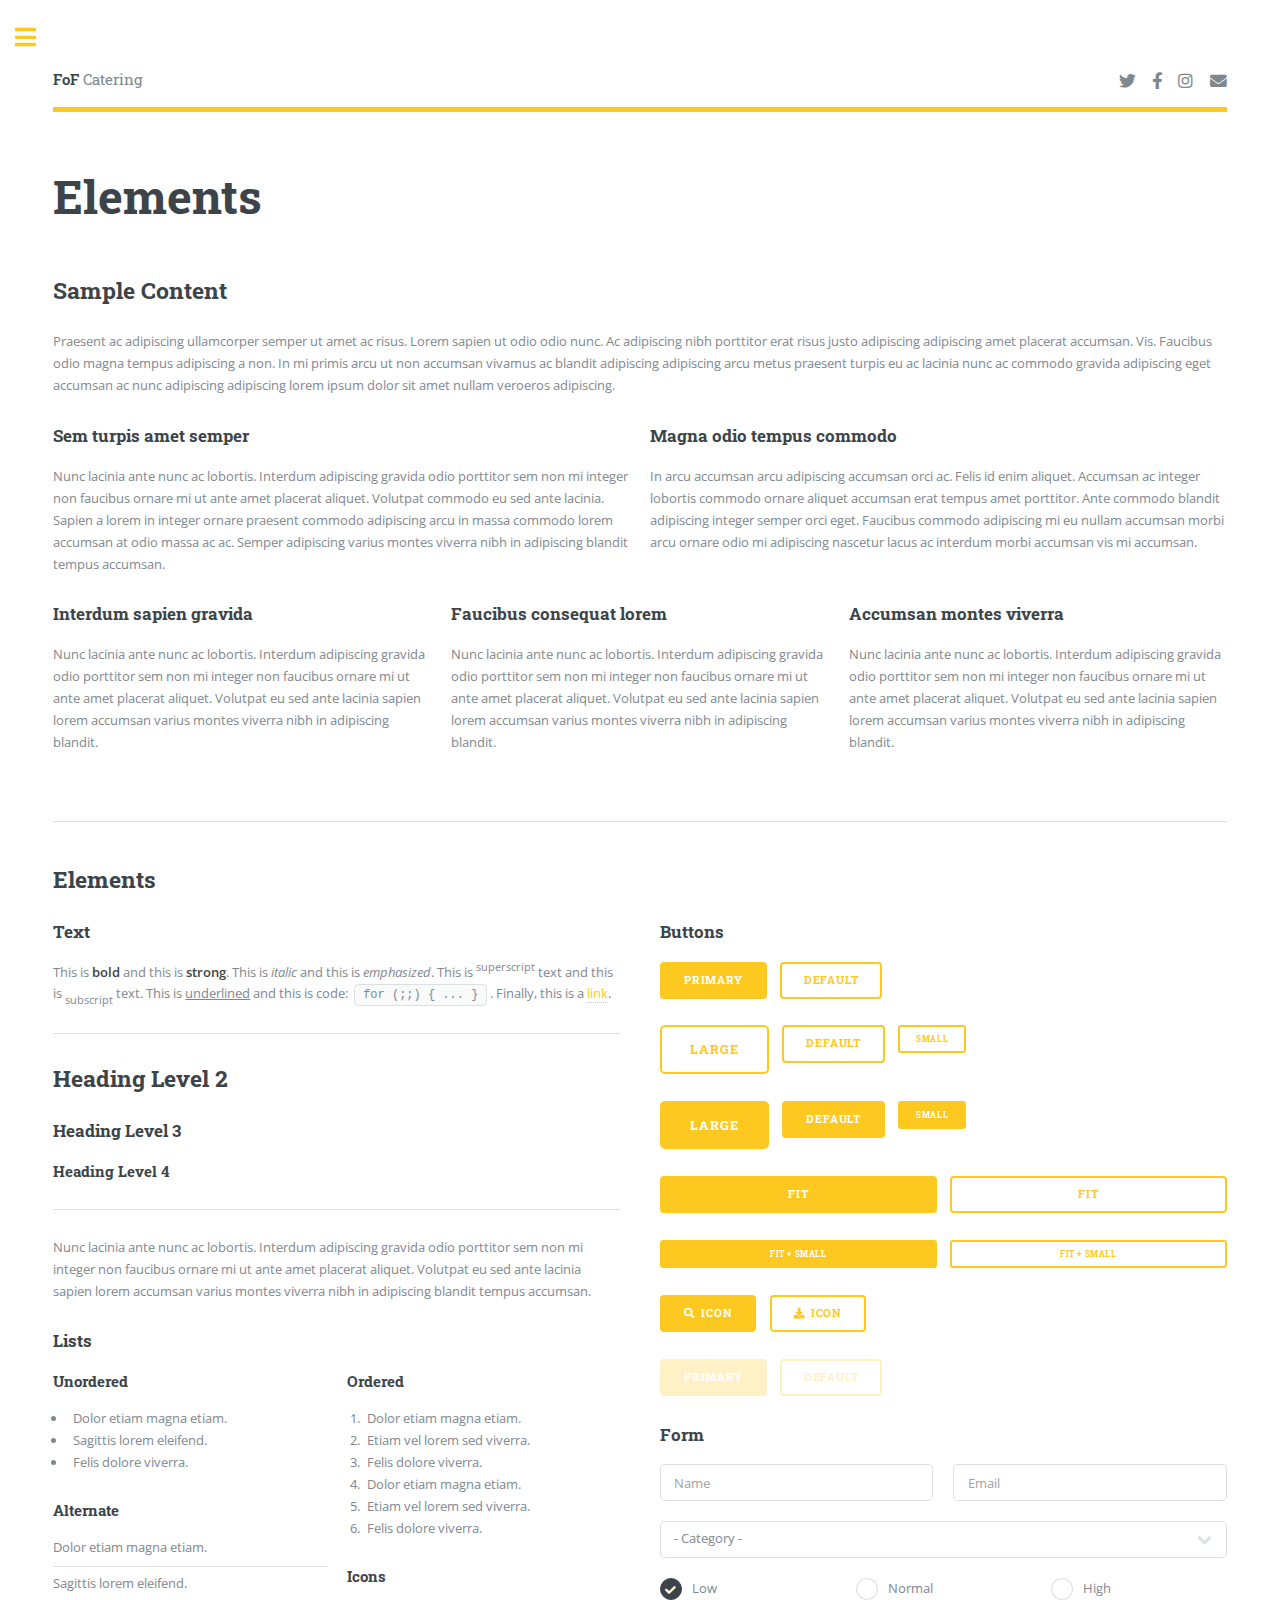
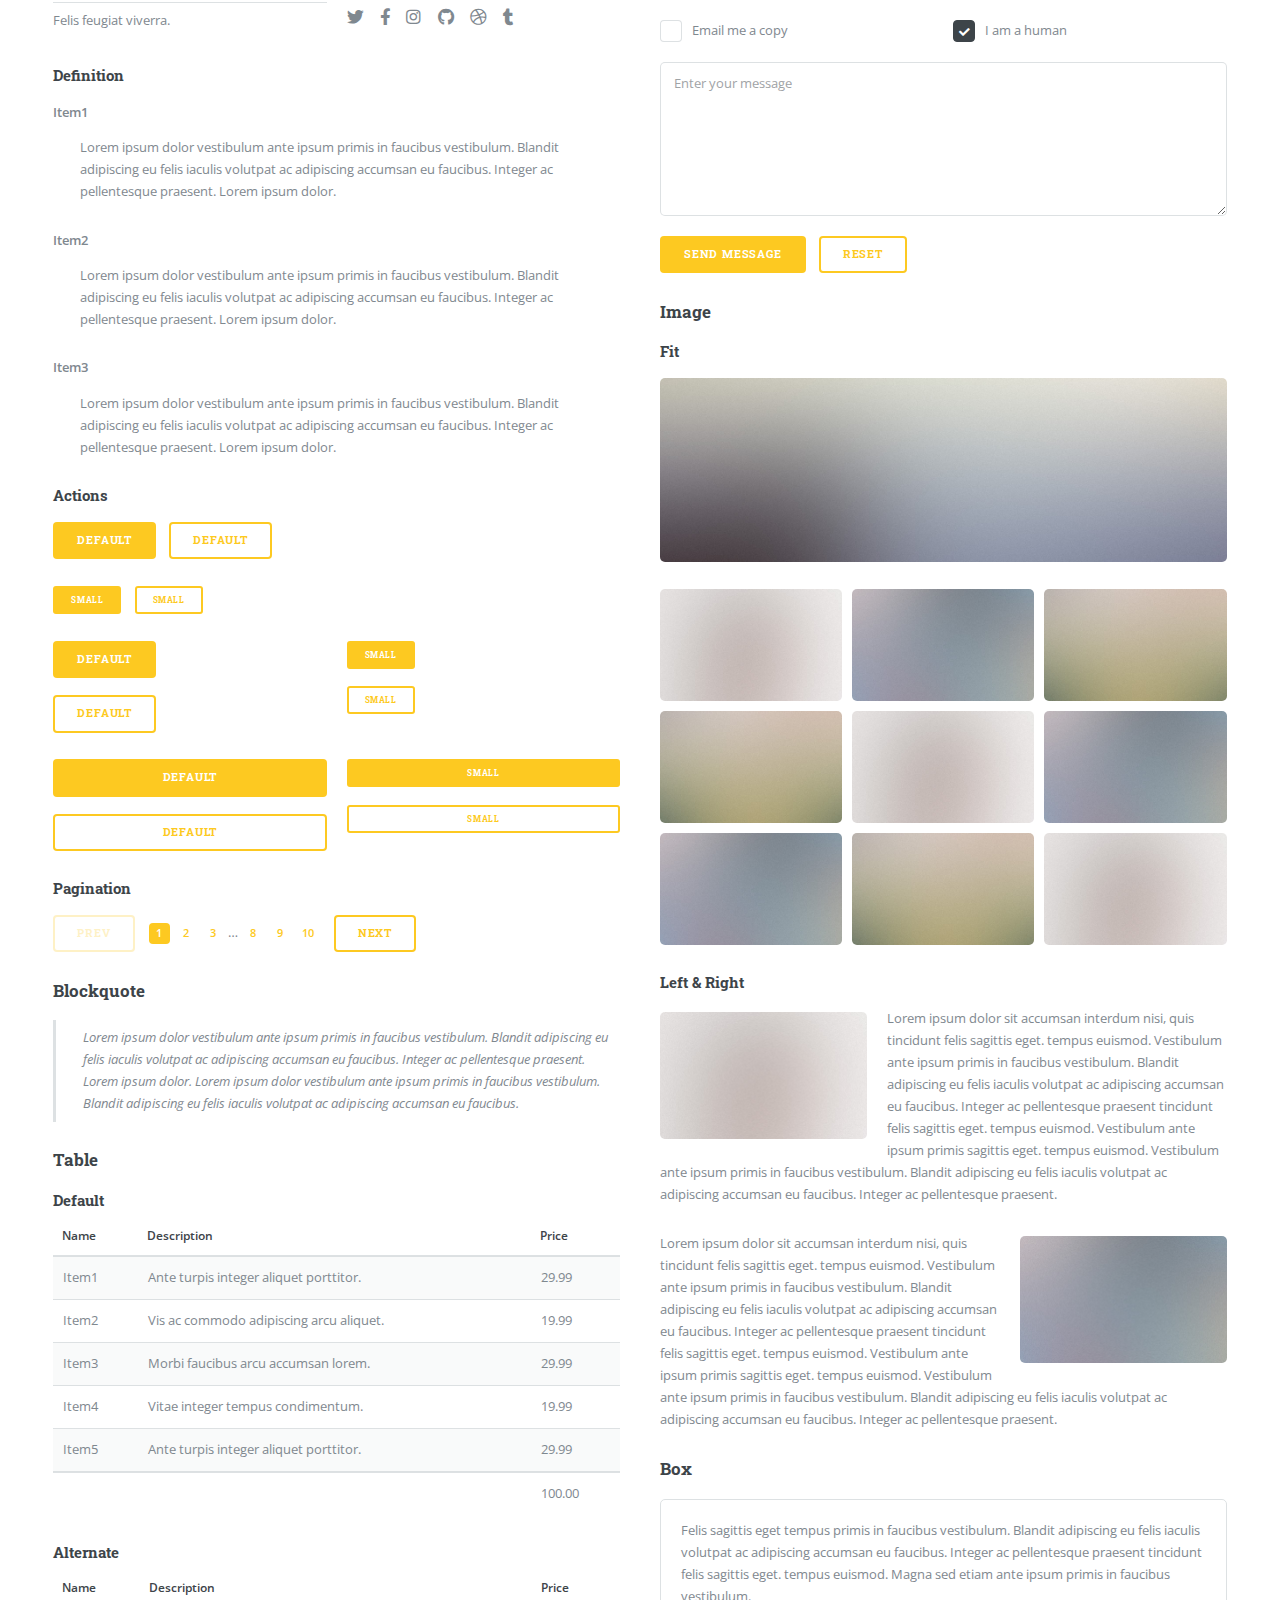
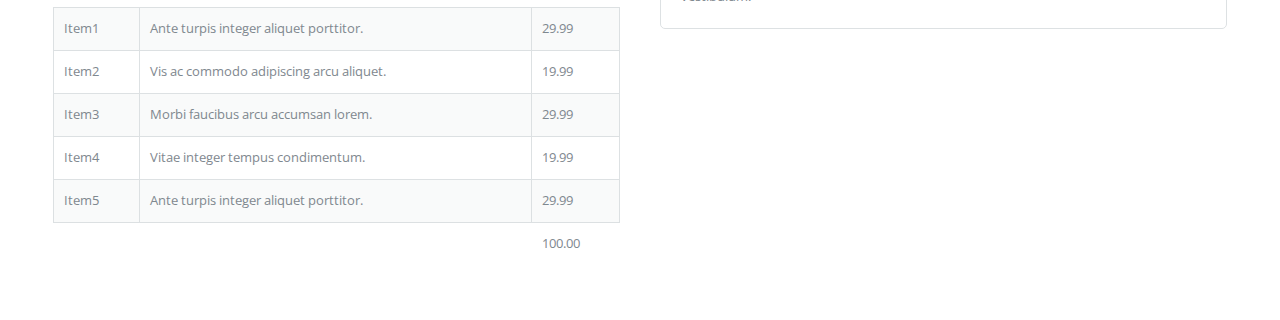
==== elements.html @ a321b40d "first commit" ====
<!DOCTYPE HTML>
<!--
	Editorial by HTML5 UP
	html5up.net | @ajlkn
	Free for personal and commercial use under the CCA 3.0 license (html5up.net/license)
-->
<html>
	<head>
		<title>FoF Catering</title>
		<meta charset="utf-8" />
		<meta name="viewport" content="width=device-width, initial-scale=1, user-scalable=no" />
		<link rel="stylesheet" href="assets/css/main.css" />
	</head>
	<body class="is-preload">

		<!-- Wrapper -->
			<div id="wrapper">

				<!-- Main -->
					<div id="main">
						<div class="inner">

							<!-- Header -->
								<header id="header">
									<a href="index.html" class="logo"><strong>FoF</strong> Catering</a>
									<ul class="icons">
										<li><a href="#" class="icon brands fa-twitter"><span class="label">Twitter</span></a></li>
										<li><a href="#" class="icon brands fa-facebook-f"><span class="label">Facebook</span></a></li>
										<li><a href="#" class="icon brands fa-instagram"><span class="label">Instagram</span></a></li>
										<li><a href="#" class="icon solid fa-envelope"><span class="label">Email</span></a></li>
									</ul>
								</header>

							<!-- Content -->
								<section>
									<header class="main">
										<h1>Elements</h1>
									</header>

									<!-- Content -->
										<h2 id="content">Sample Content</h2>
										<p>Praesent ac adipiscing ullamcorper semper ut amet ac risus. Lorem sapien ut odio odio nunc. Ac adipiscing nibh porttitor erat risus justo adipiscing adipiscing amet placerat accumsan. Vis. Faucibus odio magna tempus adipiscing a non. In mi primis arcu ut non accumsan vivamus ac blandit adipiscing adipiscing arcu metus praesent turpis eu ac lacinia nunc ac commodo gravida adipiscing eget accumsan ac nunc adipiscing adipiscing lorem ipsum dolor sit amet nullam veroeros adipiscing.</p>
										<div class="row">
											<div class="col-6 col-12-small">
												<h3>Sem turpis amet semper</h3>
												<p>Nunc lacinia ante nunc ac lobortis. Interdum adipiscing gravida odio porttitor sem non mi integer non faucibus ornare mi ut ante amet placerat aliquet. Volutpat commodo eu sed ante lacinia. Sapien a lorem in integer ornare praesent commodo adipiscing arcu in massa commodo lorem accumsan at odio massa ac ac. Semper adipiscing varius montes viverra nibh in adipiscing blandit tempus accumsan.</p>
											</div>
											<div class="col-6 col-12-small">
												<h3>Magna odio tempus commodo</h3>
												<p>In arcu accumsan arcu adipiscing accumsan orci ac. Felis id enim aliquet. Accumsan ac integer lobortis commodo ornare aliquet accumsan erat tempus amet porttitor. Ante commodo blandit adipiscing integer semper orci eget. Faucibus commodo adipiscing mi eu nullam accumsan morbi arcu ornare odio mi adipiscing nascetur lacus ac interdum morbi accumsan vis mi accumsan.</p>
											</div>
											<!-- Break -->
											<div class="col-4 col-12-medium">
												<h3>Interdum sapien gravida</h3>
												<p>Nunc lacinia ante nunc ac lobortis. Interdum adipiscing gravida odio porttitor sem non mi integer non faucibus ornare mi ut ante amet placerat aliquet. Volutpat eu sed ante lacinia sapien lorem accumsan varius montes viverra nibh in adipiscing blandit.</p>
											</div>
											<div class="col-4 col-12-medium">
												<h3>Faucibus consequat lorem</h3>
												<p>Nunc lacinia ante nunc ac lobortis. Interdum adipiscing gravida odio porttitor sem non mi integer non faucibus ornare mi ut ante amet placerat aliquet. Volutpat eu sed ante lacinia sapien lorem accumsan varius montes viverra nibh in adipiscing blandit.</p>
											</div>
											<div class="col-4 col-12-medium">
												<h3>Accumsan montes viverra</h3>
												<p>Nunc lacinia ante nunc ac lobortis. Interdum adipiscing gravida odio porttitor sem non mi integer non faucibus ornare mi ut ante amet placerat aliquet. Volutpat eu sed ante lacinia sapien lorem accumsan varius montes viverra nibh in adipiscing blandit.</p>
											</div>
										</div>

									<hr class="major" />

									<!-- Elements -->
										<h2 id="elements">Elements</h2>
										<div class="row gtr-200">
											<div class="col-6 col-12-medium">

												<!-- Text stuff -->
													<h3>Text</h3>
													<p>This is <b>bold</b> and this is <strong>strong</strong>. This is <i>italic</i> and this is <em>emphasized</em>.
													This is <sup>superscript</sup> text and this is <sub>subscript</sub> text.
													This is <u>underlined</u> and this is code: <code>for (;;) { ... }</code>.
													Finally, this is a <a href="#">link</a>.</p>
													<hr />
													<h2>Heading Level 2</h2>
													<h3>Heading Level 3</h3>
													<h4>Heading Level 4</h4>
													<hr />
													<p>Nunc lacinia ante nunc ac lobortis. Interdum adipiscing gravida odio porttitor sem non mi integer non faucibus ornare mi ut ante amet placerat aliquet. Volutpat eu sed ante lacinia sapien lorem accumsan varius montes viverra nibh in adipiscing blandit tempus accumsan.</p>

												<!-- Lists -->
													<h3>Lists</h3>
													<div class="row">
														<div class="col-6 col-12-small">

															<h4>Unordered</h4>
															<ul>
																<li>Dolor etiam magna etiam.</li>
																<li>Sagittis lorem eleifend.</li>
																<li>Felis dolore viverra.</li>
															</ul>

															<h4>Alternate</h4>
															<ul class="alt">
																<li>Dolor etiam magna etiam.</li>
																<li>Sagittis lorem eleifend.</li>
																<li>Felis feugiat viverra.</li>
															</ul>

														</div>
														<div class="col-6 col-12-small">

															<h4>Ordered</h4>
															<ol>
																<li>Dolor etiam magna etiam.</li>
																<li>Etiam vel lorem sed viverra.</li>
																<li>Felis dolore viverra.</li>
																<li>Dolor etiam magna etiam.</li>
																<li>Etiam vel lorem sed viverra.</li>
																<li>Felis dolore viverra.</li>
															</ol>

															<h4>Icons</h4>
															<ul class="icons">
																<li><a href="#" class="icon brands fa-twitter"><span class="label">Twitter</span></a></li>
																<li><a href="#" class="icon brands fa-facebook-f"><span class="label">Facebook</span></a></li>
																<li><a href="#" class="icon brands fa-instagram"><span class="label">Instagram</span></a></li>
																<li><a href="#" class="icon brands fa-github"><span class="label">Github</span></a></li>
																<li><a href="#" class="icon brands fa-dribbble"><span class="label">Dribbble</span></a></li>
																<li><a href="#" class="icon brands fa-tumblr"><span class="label">Tumblr</span></a></li>
															</ul>

														</div>
													</div>
													<h4>Definition</h4>
													<dl>
														<dt>Item1</dt>
														<dd>
															<p>Lorem ipsum dolor vestibulum ante ipsum primis in faucibus vestibulum. Blandit adipiscing eu felis iaculis volutpat ac adipiscing accumsan eu faucibus. Integer ac pellentesque praesent. Lorem ipsum dolor.</p>
														</dd>
														<dt>Item2</dt>
														<dd>
															<p>Lorem ipsum dolor vestibulum ante ipsum primis in faucibus vestibulum. Blandit adipiscing eu felis iaculis volutpat ac adipiscing accumsan eu faucibus. Integer ac pellentesque praesent. Lorem ipsum dolor.</p>
														</dd>
														<dt>Item3</dt>
														<dd>
															<p>Lorem ipsum dolor vestibulum ante ipsum primis in faucibus vestibulum. Blandit adipiscing eu felis iaculis volutpat ac adipiscing accumsan eu faucibus. Integer ac pellentesque praesent. Lorem ipsum dolor.</p>
														</dd>
													</dl>

													<h4>Actions</h4>
													<ul class="actions">
														<li><a href="#" class="button primary">Default</a></li>
														<li><a href="#" class="button">Default</a></li>
													</ul>
													<ul class="actions small">
														<li><a href="#" class="button primary small">Small</a></li>
														<li><a href="#" class="button small">Small</a></li>
													</ul>
													<div class="row">
														<div class="col-6 col-12-small">
															<ul class="actions stacked">
																<li><a href="#" class="button primary">Default</a></li>
																<li><a href="#" class="button">Default</a></li>
															</ul>
														</div>
														<div class="col-6 col-12-small">
															<ul class="actions stacked">
																<li><a href="#" class="button primary small">Small</a></li>
																<li><a href="#" class="button small">Small</a></li>
															</ul>
														</div>
														<div class="col-6 col-12-small">
															<ul class="actions stacked">
																<li><a href="#" class="button primary fit">Default</a></li>
																<li><a href="#" class="button fit">Default</a></li>
															</ul>
														</div>
														<div class="col-6 col-12-small">
															<ul class="actions stacked">
																<li><a href="#" class="button primary small fit">Small</a></li>
																<li><a href="#" class="button small fit">Small</a></li>
															</ul>
														</div>
													</div>

													<h4>Pagination</h4>
													<ul class="pagination">
														<li><span class="button disabled">Prev</span></li>
														<li><a href="#" class="page active">1</a></li>
														<li><a href="#" class="page">2</a></li>
														<li><a href="#" class="page">3</a></li>
														<li><span>&hellip;</span></li>
														<li><a href="#" class="page">8</a></li>
														<li><a href="#" class="page">9</a></li>
														<li><a href="#" class="page">10</a></li>
														<li><a href="#" class="button">Next</a></li>
													</ul>

												<!-- Blockquote -->
													<h3>Blockquote</h3>
													<blockquote>Lorem ipsum dolor vestibulum ante ipsum primis in faucibus vestibulum. Blandit adipiscing eu felis iaculis volutpat ac adipiscing accumsan eu faucibus. Integer ac pellentesque praesent. Lorem ipsum dolor. Lorem ipsum dolor vestibulum ante ipsum primis in faucibus vestibulum. Blandit adipiscing eu felis iaculis volutpat ac adipiscing accumsan eu faucibus.</blockquote>

												<!-- Table -->
													<h3>Table</h3>

													<h4>Default</h4>
													<div class="table-wrapper">
														<table>
															<thead>
																<tr>
																	<th>Name</th>
																	<th>Description</th>
																	<th>Price</th>
																</tr>
															</thead>
															<tbody>
																<tr>
																	<td>Item1</td>
																	<td>Ante turpis integer aliquet porttitor.</td>
																	<td>29.99</td>
																</tr>
																<tr>
																	<td>Item2</td>
																	<td>Vis ac commodo adipiscing arcu aliquet.</td>
																	<td>19.99</td>
																</tr>
																<tr>
																	<td>Item3</td>
																	<td> Morbi faucibus arcu accumsan lorem.</td>
																	<td>29.99</td>
																</tr>
																<tr>
																	<td>Item4</td>
																	<td>Vitae integer tempus condimentum.</td>
																	<td>19.99</td>
																</tr>
																<tr>
																	<td>Item5</td>
																	<td>Ante turpis integer aliquet porttitor.</td>
																	<td>29.99</td>
																</tr>
															</tbody>
															<tfoot>
																<tr>
																	<td colspan="2"></td>
																	<td>100.00</td>
																</tr>
															</tfoot>
														</table>
													</div>

													<h4>Alternate</h4>
													<div class="table-wrapper">
														<table class="alt">
															<thead>
																<tr>
																	<th>Name</th>
																	<th>Description</th>
																	<th>Price</th>
																</tr>
															</thead>
															<tbody>
																<tr>
																	<td>Item1</td>
																	<td>Ante turpis integer aliquet porttitor.</td>
																	<td>29.99</td>
																</tr>
																<tr>
																	<td>Item2</td>
																	<td>Vis ac commodo adipiscing arcu aliquet.</td>
																	<td>19.99</td>
																</tr>
																<tr>
																	<td>Item3</td>
																	<td> Morbi faucibus arcu accumsan lorem.</td>
																	<td>29.99</td>
																</tr>
																<tr>
																	<td>Item4</td>
																	<td>Vitae integer tempus condimentum.</td>
																	<td>19.99</td>
																</tr>
																<tr>
																	<td>Item5</td>
																	<td>Ante turpis integer aliquet porttitor.</td>
																	<td>29.99</td>
																</tr>
															</tbody>
															<tfoot>
																<tr>
																	<td colspan="2"></td>
																	<td>100.00</td>
																</tr>
															</tfoot>
														</table>
													</div>

											</div>
											<div class="col-6 col-12-medium">

												<!-- Buttons -->
													<h3>Buttons</h3>
													<ul class="actions">
														<li><a href="#" class="button primary">Primary</a></li>
														<li><a href="#" class="button">Default</a></li>
													</ul>
													<ul class="actions">
														<li><a href="#" class="button large">Large</a></li>
														<li><a href="#" class="button">Default</a></li>
														<li><a href="#" class="button small">Small</a></li>
													</ul>
													<ul class="actions">
														<li><a href="#" class="button primary large">Large</a></li>
														<li><a href="#" class="button primary">Default</a></li>
														<li><a href="#" class="button primary small">Small</a></li>
													</ul>
													<ul class="actions fit">
														<li><a href="#" class="button primary fit">Fit</a></li>
														<li><a href="#" class="button fit">Fit</a></li>
													</ul>
													<ul class="actions fit small">
														<li><a href="#" class="button primary fit small">Fit + Small</a></li>
														<li><a href="#" class="button fit small">Fit + Small</a></li>
													</ul>
													<ul class="actions">
														<li><a href="#" class="button primary icon solid fa-search">Icon</a></li>
														<li><a href="#" class="button icon solid fa-download">Icon</a></li>
													</ul>
													<ul class="actions">
														<li><span class="button primary disabled">Primary</span></li>
														<li><span class="button disabled">Default</span></li>
													</ul>

												<!-- Form -->
													<h3>Form</h3>

													<form method="post" action="#">
														<div class="row gtr-uniform">
															<div class="col-6 col-12-xsmall">
																<input type="text" name="demo-name" id="demo-name" value="" placeholder="Name" />
															</div>
															<div class="col-6 col-12-xsmall">
																<input type="email" name="demo-email" id="demo-email" value="" placeholder="Email" />
															</div>
															<!-- Break -->
															<div class="col-12">
																<select name="demo-category" id="demo-category">
																	<option value="">- Category -</option>
																	<option value="1">Manufacturing</option>
																	<option value="1">Shipping</option>
																	<option value="1">Administration</option>
																	<option value="1">Human Resources</option>
																</select>
															</div>
															<!-- Break -->
															<div class="col-4 col-12-small">
																<input type="radio" id="demo-priority-low" name="demo-priority" checked>
																<label for="demo-priority-low">Low</label>
															</div>
															<div class="col-4 col-12-small">
																<input type="radio" id="demo-priority-normal" name="demo-priority">
																<label for="demo-priority-normal">Normal</label>
															</div>
															<div class="col-4 col-12-small">
																<input type="radio" id="demo-priority-high" name="demo-priority">
																<label for="demo-priority-high">High</label>
															</div>
															<!-- Break -->
															<div class="col-6 col-12-small">
																<input type="checkbox" id="demo-copy" name="demo-copy">
																<label for="demo-copy">Email me a copy</label>
															</div>
															<div class="col-6 col-12-small">
																<input type="checkbox" id="demo-human" name="demo-human" checked>
																<label for="demo-human">I am a human</label>
															</div>
															<!-- Break -->
															<div class="col-12">
																<textarea name="demo-message" id="demo-message" placeholder="Enter your message" rows="6"></textarea>
															</div>
															<!-- Break -->
															<div class="col-12">
																<ul class="actions">
																	<li><input type="submit" value="Send Message" class="primary" /></li>
																	<li><input type="reset" value="Reset" /></li>
																</ul>
															</div>
														</div>
													</form>

												<!-- Image -->
													<h3>Image</h3>

													<h4>Fit</h4>
													<span class="image fit"><img src="images/pic11.jpg" alt="" /></span>
													<div class="box alt">
														<div class="row gtr-50 gtr-uniform">
															<div class="col-4"><span class="image fit"><img src="images/pic01.jpg" alt="" /></span></div>
															<div class="col-4"><span class="image fit"><img src="images/pic02.jpg" alt="" /></span></div>
															<div class="col-4"><span class="image fit"><img src="images/pic03.jpg" alt="" /></span></div>
															<!-- Break -->
															<div class="col-4"><span class="image fit"><img src="images/pic03.jpg" alt="" /></span></div>
															<div class="col-4"><span class="image fit"><img src="images/pic01.jpg" alt="" /></span></div>
															<div class="col-4"><span class="image fit"><img src="images/pic02.jpg" alt="" /></span></div>
															<!-- Break -->
															<div class="col-4"><span class="image fit"><img src="images/pic02.jpg" alt="" /></span></div>
															<div class="col-4"><span class="image fit"><img src="images/pic03.jpg" alt="" /></span></div>
															<div class="col-4"><span class="image fit"><img src="images/pic01.jpg" alt="" /></span></div>
														</div>
													</div>

													<h4>Left &amp; Right</h4>
													<p><span class="image left"><img src="images/pic01.jpg" alt="" /></span>Lorem ipsum dolor sit accumsan interdum nisi, quis tincidunt felis sagittis eget. tempus euismod. Vestibulum ante ipsum primis in faucibus vestibulum. Blandit adipiscing eu felis iaculis volutpat ac adipiscing accumsan eu faucibus. Integer ac pellentesque praesent tincidunt felis sagittis eget. tempus euismod. Vestibulum ante ipsum primis sagittis eget. tempus euismod. Vestibulum ante ipsum primis in faucibus vestibulum. Blandit adipiscing eu felis iaculis volutpat ac adipiscing accumsan eu faucibus. Integer ac pellentesque praesent.</p>
													<p><span class="image right"><img src="images/pic02.jpg" alt="" /></span>Lorem ipsum dolor sit accumsan interdum nisi, quis tincidunt felis sagittis eget. tempus euismod. Vestibulum ante ipsum primis in faucibus vestibulum. Blandit adipiscing eu felis iaculis volutpat ac adipiscing accumsan eu faucibus. Integer ac pellentesque praesent tincidunt felis sagittis eget. tempus euismod. Vestibulum ante ipsum primis sagittis eget. tempus euismod. Vestibulum ante ipsum primis in faucibus vestibulum. Blandit adipiscing eu felis iaculis volutpat ac adipiscing accumsan eu faucibus. Integer ac pellentesque praesent.</p>

												<!-- Box -->
													<h3>Box</h3>
													<div class="box">
														<p>Felis sagittis eget tempus primis in faucibus vestibulum. Blandit adipiscing eu felis iaculis volutpat ac adipiscing accumsan eu faucibus. Integer ac pellentesque praesent tincidunt felis sagittis eget. tempus euismod. Magna sed etiam ante ipsum primis in faucibus vestibulum.</p>
													</div>

												
											</div>
										</div>

								</section>

						</div>
					</div>

				<!-- Sidebar -->
					<div id="sidebar">
						<div class="inner">

							<!-- Search -->
								<section id="search" class="alt">
									<form method="post" action="#">
										<input type="text" name="query" id="query" placeholder="Search" />
									</form>
								</section>

							<!-- Menu -->
								<nav id="menu">
									<header class="major">
										<h2>Menu</h2>
									</header>
									<ul>
										<li><a href="index.html">Homepage</a></li>
										<li><a href="generic.html">Generic</a></li>
										<li><a href="elements.html">Elements</a></li>
										<li>
											<span class="opener">Submenu</span>
											<ul>
												<li><a href="#">Lorem Dolor</a></li>
												<li><a href="#">Ipsum Adipiscing</a></li>
												<li><a href="#">Tempus Magna</a></li>
												<li><a href="#">Feugiat Veroeros</a></li>
											</ul>
										</li>
										<li><a href="#">Etiam Dolore</a></li>
										<li><a href="#">Adipiscing</a></li>
										<li>
											<span class="opener">Another Submenu</span>
											<ul>
												<li><a href="#">Lorem Dolor</a></li>
												<li><a href="#">Ipsum Adipiscing</a></li>
												<li><a href="#">Tempus Magna</a></li>
												<li><a href="#">Feugiat Veroeros</a></li>
											</ul>
										</li>
										<li><a href="#">Maximus Erat</a></li>
										<li><a href="#">Sapien Mauris</a></li>
										<li><a href="#">Amet Lacinia</a></li>
									</ul>
								</nav>

							<!-- Section -->
								<section>
									<header class="major">
										<h2>Ante interdum</h2>
									</header>
									<div class="mini-posts">
										<article>
											<a href="#" class="image"><img src="images/pic07.jpg" alt="" /></a>
											<p>Aenean ornare velit lacus, ac varius enim lorem ullamcorper dolore aliquam.</p>
										</article>
										<article>
											<a href="#" class="image"><img src="images/pic08.jpg" alt="" /></a>
											<p>Aenean ornare velit lacus, ac varius enim lorem ullamcorper dolore aliquam.</p>
										</article>
										<article>
											<a href="#" class="image"><img src="images/pic09.jpg" alt="" /></a>
											<p>Aenean ornare velit lacus, ac varius enim lorem ullamcorper dolore aliquam.</p>
										</article>
									</div>
									<ul class="actions">
										<li><a href="#" class="button">More</a></li>
									</ul>
								</section>

							<!-- Section -->
								<section>
									<header class="major">
										<h2>Get in touch</h2>
									</header>
									<p>Sed varius enim lorem ullamcorper dolore aliquam aenean ornare velit lacus, ac varius enim lorem ullamcorper dolore. Proin sed aliquam facilisis ante interdum. Sed nulla amet lorem feugiat tempus aliquam.</p>
									<ul class="contact">
										<li class="icon solid fa-envelope"><a href="#">information@untitled.tld</a></li>
										<li class="icon solid fa-phone">(000) 000-0000</li>
										<li class="icon solid fa-home">1234 Somewhere Road #8254<br />
										Nashville, TN 00000-0000</li>
									</ul>
								</section>

							<!-- Footer -->
								<footer id="footer">
									<p class="copyright">&copy; Untitled. All rights reserved. Demo Images: <a href="https://unsplash.com">Unsplash</a>. Design: <a href="https://html5up.net">HTML5 UP</a>.</p>
								</footer>

						</div>
					</div>

			</div>

		<!-- Scripts -->
			<script src="assets/js/jquery.min.js"></script>
			<script src="assets/js/browser.min.js"></script>
			<script src="assets/js/breakpoints.min.js"></script>
			<script src="assets/js/util.js"></script>
			<script src="assets/js/main.js"></script>

	</body>
</html>
---- assets/css/main.css ----
@import url(fontawesome-all.min.css);
@import url("https://fonts.googleapis.com/css?family=Open+Sans:400,600,400italic,600italic|Roboto+Slab:400,700");
/*
	Editorial by HTML5 UP
	html5up.net | @ajlkn
	Free for personal and commercial use under the CCA 3.0 license (html5up.net/license)
*/
html, body, div, span, applet, object,
iframe, h1, h2, h3, h4, h5, h6, p, blockquote,
pre, a, abbr, acronym, address, big, cite,
code, del, dfn, em, img, ins, kbd, q, s, samp,
small, strike, strong, sub, sup, tt, var, b,
u, i, center, dl, dt, dd, ol, ul, li, fieldset,
form, label, legend, table, caption, tbody,
tfoot, thead, tr, th, td, article, aside,
canvas, details, embed, figure, figcaption,
footer, header, hgroup, menu, nav, output, ruby,
section, summary, time, mark, audio, video {
  margin: 0;
  padding: 0;
  border: 0;
  font-size: 100%;
  font: inherit;
  vertical-align: baseline; }

article, aside, details, figcaption, figure,
footer, header, hgroup, menu, nav, section {
  display: block; }

body {
  line-height: 1; }

ol, ul {
  list-style: none; }

blockquote, q {
  quotes: none; }
  blockquote:before, blockquote:after, q:before, q:after {
    content: '';
    content: none; }

table {
  border-collapse: collapse;
  border-spacing: 0; }

body {
  -webkit-text-size-adjust: none; }

mark {
  background-color: transparent;
  color: inherit; }

input::-moz-focus-inner {
  border: 0;
  padding: 0; }

input, select, textarea {
  -moz-appearance: none;
  -webkit-appearance: none;
  -ms-appearance: none;
  appearance: none; }

/* Basic */
@-ms-viewport {
  width: device-width; }

body {
  -ms-overflow-style: scrollbar; }

@media screen and (max-width: 480px) {
  html, body {
    min-width: 320px; } }

html {
  box-sizing: border-box; }

*, *:before, *:after {
  box-sizing: inherit; }

body {
  background: #ffffff; }
  body.is-preload *, body.is-preload *:before, body.is-preload *:after, body.is-resizing *, body.is-resizing *:before, body.is-resizing *:after {
    -moz-animation: none !important;
    -webkit-animation: none !important;
    -ms-animation: none !important;
    animation: none !important;
    -moz-transition: none !important;
    -webkit-transition: none !important;
    -ms-transition: none !important;
    transition: none !important; }

/* Type */
body, input, select, textarea {
  color: #7f888f;
  font-family: "Open Sans", sans-serif;
  font-size: 13pt;
  font-weight: 400;
  line-height: 1.65; }
  @media screen and (max-width: 1680px) {
    body, input, select, textarea {
      font-size: 11pt; } }
  @media screen and (max-width: 1280px) {
    body, input, select, textarea {
      font-size: 10pt; } }
  @media screen and (max-width: 360px) {
    body, input, select, textarea {
      font-size: 9pt; } }

a {
  -moz-transition: color 0.2s ease-in-out, border-bottom-color 0.2s ease-in-out;
  -webkit-transition: color 0.2s ease-in-out, border-bottom-color 0.2s ease-in-out;
  -ms-transition: color 0.2s ease-in-out, border-bottom-color 0.2s ease-in-out;
  transition: color 0.2s ease-in-out, border-bottom-color 0.2s ease-in-out;
  border-bottom: dotted 1px;
  color: #fdc921;
  text-decoration: none; }
  a:hover {
    border-bottom-color: #fdc921;
    color: #fdc921 !important; }
    a:hover strong {
      color: inherit; }

strong, b {
  color: #3d4449;
  font-weight: 600; }

em, i {
  font-style: italic; }

p {
  margin: 0 0 2em 0; }

h1, h2, h3, h4, h5, h6 {
  color: #3d4449;
  font-family: "Roboto Slab", serif;
  font-weight: 700;
  line-height: 1.5;
  margin: 0 0 1em 0; }
  h1 a, h2 a, h3 a, h4 a, h5 a, h6 a {
    color: inherit;
    text-decoration: none;
    border-bottom: 0; }

h1 {
  font-size: 4em;
  margin: 0 0 0.5em 0;
  line-height: 1.3; }

h2 {
  font-size: 1.75em; }

h3 {
  font-size: 1.25em; }

h4 {
  font-size: 1.1em; }

h5 {
  font-size: 0.9em; }

h6 {
  font-size: 0.7em; }

@media screen and (max-width: 1680px) {
  h1 {
    font-size: 3.5em; } }

@media screen and (max-width: 980px) {
  h1 {
    font-size: 3.25em; } }

@media screen and (max-width: 736px) {
  h1 {
    font-size: 2em;
    line-height: 1.4; }
  h2 {
    font-size: 1.5em; } }

sub {
  font-size: 0.8em;
  position: relative;
  top: 0.5em; }

sup {
  font-size: 0.8em;
  position: relative;
  top: -0.5em; }

blockquote {
  border-left: solid 3px rgba(210, 215, 217, 0.75);
  font-style: italic;
  margin: 0 0 2em 0;
  padding: 0.5em 0 0.5em 2em; }

code {
  background: rgba(230, 235, 237, 0.25);
  border-radius: 0.375em;
  border: solid 1px rgba(210, 215, 217, 0.75);
  font-family: "Courier New", monospace;
  font-size: 0.9em;
  margin: 0 0.25em;
  padding: 0.25em 0.65em; }

pre {
  -webkit-overflow-scrolling: touch;
  font-family: "Courier New", monospace;
  font-size: 0.9em;
  margin: 0 0 2em 0; }
  pre code {
    display: block;
    line-height: 1.75;
    padding: 1em 1.5em;
    overflow-x: auto; }

hr {
  border: 0;
  border-bottom: solid 1px rgba(210, 215, 217, 0.75);
  margin: 2em 0; }
  hr.major {
    margin: 3em 0; }

.align-left {
  text-align: left; }

.align-center {
  text-align: center; }

.align-right {
  text-align: right; }

/* Row */
.row {
  display: flex;
  flex-wrap: wrap;
  box-sizing: border-box;
  align-items: stretch; }
  .row > * {
    box-sizing: border-box; }
  .row.gtr-uniform > * > :last-child {
    margin-bottom: 0; }
  .row.aln-left {
    justify-content: flex-start; }
  .row.aln-center {
    justify-content: center; }
  .row.aln-right {
    justify-content: flex-end; }
  .row.aln-top {
    align-items: flex-start; }
  .row.aln-middle {
    align-items: center; }
  .row.aln-bottom {
    align-items: flex-end; }
  .row > .imp {
    order: -1; }
  .row > .col-1 {
    width: 8.33333%; }
  .row > .off-1 {
    margin-left: 8.33333%; }
  .row > .col-2 {
    width: 16.66667%; }
  .row > .off-2 {
    margin-left: 16.66667%; }
  .row > .col-3 {
    width: 25%; }
  .row > .off-3 {
    margin-left: 25%; }
  .row > .col-4 {
    width: 33.33333%; }
  .row > .off-4 {
    margin-left: 33.33333%; }
  .row > .col-5 {
    width: 41.66667%; }
  .row > .off-5 {
    margin-left: 41.66667%; }
  .row > .col-6 {
    width: 50%; }
  .row > .off-6 {
    margin-left: 50%; }
  .row > .col-7 {
    width: 58.33333%; }
  .row > .off-7 {
    margin-left: 58.33333%; }
  .row > .col-8 {
    width: 66.66667%; }
  .row > .off-8 {
    margin-left: 66.66667%; }
  .row > .col-9 {
    width: 75%; }
  .row > .off-9 {
    margin-left: 75%; }
  .row > .col-10 {
    width: 83.33333%; }
  .row > .off-10 {
    margin-left: 83.33333%; }
  .row > .col-11 {
    width: 91.66667%; }
  .row > .off-11 {
    margin-left: 91.66667%; }
  .row > .col-12 {
    width: 100%; }
  .row > .off-12 {
    margin-left: 100%; }
  .row.gtr-0 {
    margin-top: 0;
    margin-left: 0em; }
    .row.gtr-0 > * {
      padding: 0 0 0 0em; }
    .row.gtr-0.gtr-uniform {
      margin-top: 0em; }
      .row.gtr-0.gtr-uniform > * {
        padding-top: 0em; }
  .row.gtr-25 {
    margin-top: 0;
    margin-left: -0.375em; }
    .row.gtr-25 > * {
      padding: 0 0 0 0.375em; }
    .row.gtr-25.gtr-uniform {
      margin-top: -0.375em; }
      .row.gtr-25.gtr-uniform > * {
        padding-top: 0.375em; }
  .row.gtr-50 {
    margin-top: 0;
    margin-left: -0.75em; }
    .row.gtr-50 > * {
      padding: 0 0 0 0.75em; }
    .row.gtr-50.gtr-uniform {
      margin-top: -0.75em; }
      .row.gtr-50.gtr-uniform > * {
        padding-top: 0.75em; }
  .row {
    margin-top: 0;
    margin-left: -1.5em; }
    .row > * {
      padding: 0 0 0 1.5em; }
    .row.gtr-uniform {
      margin-top: -1.5em; }
      .row.gtr-uniform > * {
        padding-top: 1.5em; }
  .row.gtr-150 {
    margin-top: 0;
    margin-left: -2.25em; }
    .row.gtr-150 > * {
      padding: 0 0 0 2.25em; }
    .row.gtr-150.gtr-uniform {
      margin-top: -2.25em; }
      .row.gtr-150.gtr-uniform > * {
        padding-top: 2.25em; }
  .row.gtr-200 {
    margin-top: 0;
    margin-left: -3em; }
    .row.gtr-200 > * {
      padding: 0 0 0 3em; }
    .row.gtr-200.gtr-uniform {
      margin-top: -3em; }
      .row.gtr-200.gtr-uniform > * {
        padding-top: 3em; }
  @media screen and (max-width: 1680px) {
    .row {
      display: flex;
      flex-wrap: wrap;
      box-sizing: border-box;
      align-items: stretch; }
      .row > * {
        box-sizing: border-box; }
      .row.gtr-uniform > * > :last-child {
        margin-bottom: 0; }
      .row.aln-left {
        justify-content: flex-start; }
      .row.aln-center {
        justify-content: center; }
      .row.aln-right {
        justify-content: flex-end; }
      .row.aln-top {
        align-items: flex-start; }
      .row.aln-middle {
        align-items: center; }
      .row.aln-bottom {
        align-items: flex-end; }
      .row > .imp-xlarge {
        order: -1; }
      .row > .col-1-xlarge {
        width: 8.33333%; }
      .row > .off-1-xlarge {
        margin-left: 8.33333%; }
      .row > .col-2-xlarge {
        width: 16.66667%; }
      .row > .off-2-xlarge {
        margin-left: 16.66667%; }
      .row > .col-3-xlarge {
        width: 25%; }
      .row > .off-3-xlarge {
        margin-left: 25%; }
      .row > .col-4-xlarge {
        width: 33.33333%; }
      .row > .off-4-xlarge {
        margin-left: 33.33333%; }
      .row > .col-5-xlarge {
        width: 41.66667%; }
      .row > .off-5-xlarge {
        margin-left: 41.66667%; }
      .row > .col-6-xlarge {
        width: 50%; }
      .row > .off-6-xlarge {
        margin-left: 50%; }
      .row > .col-7-xlarge {
        width: 58.33333%; }
      .row > .off-7-xlarge {
        margin-left: 58.33333%; }
      .row > .col-8-xlarge {
        width: 66.66667%; }
      .row > .off-8-xlarge {
        margin-left: 66.66667%; }
      .row > .col-9-xlarge {
        width: 75%; }
      .row > .off-9-xlarge {
        margin-left: 75%; }
      .row > .col-10-xlarge {
        width: 83.33333%; }
      .row > .off-10-xlarge {
        margin-left: 83.33333%; }
      .row > .col-11-xlarge {
        width: 91.66667%; }
      .row > .off-11-xlarge {
        margin-left: 91.66667%; }
      .row > .col-12-xlarge {
        width: 100%; }
      .row > .off-12-xlarge {
        margin-left: 100%; }
      .row.gtr-0 {
        margin-top: 0;
        margin-left: 0em; }
        .row.gtr-0 > * {
          padding: 0 0 0 0em; }
        .row.gtr-0.gtr-uniform {
          margin-top: 0em; }
          .row.gtr-0.gtr-uniform > * {
            padding-top: 0em; }
      .row.gtr-25 {
        margin-top: 0;
        margin-left: -0.375em; }
        .row.gtr-25 > * {
          padding: 0 0 0 0.375em; }
        .row.gtr-25.gtr-uniform {
          margin-top: -0.375em; }
          .row.gtr-25.gtr-uniform > * {
            padding-top: 0.375em; }
      .row.gtr-50 {
        margin-top: 0;
        margin-left: -0.75em; }
        .row.gtr-50 > * {
          padding: 0 0 0 0.75em; }
        .row.gtr-50.gtr-uniform {
          margin-top: -0.75em; }
          .row.gtr-50.gtr-uniform > * {
            padding-top: 0.75em; }
      .row {
        margin-top: 0;
        margin-left: -1.5em; }
        .row > * {
          padding: 0 0 0 1.5em; }
        .row.gtr-uniform {
          margin-top: -1.5em; }
          .row.gtr-uniform > * {
            padding-top: 1.5em; }
      .row.gtr-150 {
        margin-top: 0;
        margin-left: -2.25em; }
        .row.gtr-150 > * {
          padding: 0 0 0 2.25em; }
        .row.gtr-150.gtr-uniform {
          margin-top: -2.25em; }
          .row.gtr-150.gtr-uniform > * {
            padding-top: 2.25em; }
      .row.gtr-200 {
        margin-top: 0;
        margin-left: -3em; }
        .row.gtr-200 > * {
          padding: 0 0 0 3em; }
        .row.gtr-200.gtr-uniform {
          margin-top: -3em; }
          .row.gtr-200.gtr-uniform > * {
            padding-top: 3em; } }
  @media screen and (max-width: 1280px) {
    .row {
      display: flex;
      flex-wrap: wrap;
      box-sizing: border-box;
      align-items: stretch; }
      .row > * {
        box-sizing: border-box; }
      .row.gtr-uniform > * > :last-child {
        margin-bottom: 0; }
      .row.aln-left {
        justify-content: flex-start; }
      .row.aln-center {
        justify-content: center; }
      .row.aln-right {
        justify-content: flex-end; }
      .row.aln-top {
        align-items: flex-start; }
      .row.aln-middle {
        align-items: center; }
      .row.aln-bottom {
        align-items: flex-end; }
      .row > .imp-large {
        order: -1; }
      .row > .col-1-large {
        width: 8.33333%; }
      .row > .off-1-large {
        margin-left: 8.33333%; }
      .row > .col-2-large {
        width: 16.66667%; }
      .row > .off-2-large {
        margin-left: 16.66667%; }
      .row > .col-3-large {
        width: 25%; }
      .row > .off-3-large {
        margin-left: 25%; }
      .row > .col-4-large {
        width: 33.33333%; }
      .row > .off-4-large {
        margin-left: 33.33333%; }
      .row > .col-5-large {
        width: 41.66667%; }
      .row > .off-5-large {
        margin-left: 41.66667%; }
      .row > .col-6-large {
        width: 50%; }
      .row > .off-6-large {
        margin-left: 50%; }
      .row > .col-7-large {
        width: 58.33333%; }
      .row > .off-7-large {
        margin-left: 58.33333%; }
      .row > .col-8-large {
        width: 66.66667%; }
      .row > .off-8-large {
        margin-left: 66.66667%; }
      .row > .col-9-large {
        width: 75%; }
      .row > .off-9-large {
        margin-left: 75%; }
      .row > .col-10-large {
        width: 83.33333%; }
      .row > .off-10-large {
        margin-left: 83.33333%; }
      .row > .col-11-large {
        width: 91.66667%; }
      .row > .off-11-large {
        margin-left: 91.66667%; }
      .row > .col-12-large {
        width: 100%; }
      .row > .off-12-large {
        margin-left: 100%; }
      .row.gtr-0 {
        margin-top: 0;
        margin-left: 0em; }
        .row.gtr-0 > * {
          padding: 0 0 0 0em; }
        .row.gtr-0.gtr-uniform {
          margin-top: 0em; }
          .row.gtr-0.gtr-uniform > * {
            padding-top: 0em; }
      .row.gtr-25 {
        margin-top: 0;
        margin-left: -0.375em; }
        .row.gtr-25 > * {
          padding: 0 0 0 0.375em; }
        .row.gtr-25.gtr-uniform {
          margin-top: -0.375em; }
          .row.gtr-25.gtr-uniform > * {
            padding-top: 0.375em; }
      .row.gtr-50 {
        margin-top: 0;
        margin-left: -0.75em; }
        .row.gtr-50 > * {
          padding: 0 0 0 0.75em; }
        .row.gtr-50.gtr-uniform {
          margin-top: -0.75em; }
          .row.gtr-50.gtr-uniform > * {
            padding-top: 0.75em; }
      .row {
        margin-top: 0;
        margin-left: -1.5em; }
        .row > * {
          padding: 0 0 0 1.5em; }
        .row.gtr-uniform {
          margin-top: -1.5em; }
          .row.gtr-uniform > * {
            padding-top: 1.5em; }
      .row.gtr-150 {
        margin-top: 0;
        margin-left: -2.25em; }
        .row.gtr-150 > * {
          padding: 0 0 0 2.25em; }
        .row.gtr-150.gtr-uniform {
          margin-top: -2.25em; }
          .row.gtr-150.gtr-uniform > * {
            padding-top: 2.25em; }
      .row.gtr-200 {
        margin-top: 0;
        margin-left: -3em; }
        .row.gtr-200 > * {
          padding: 0 0 0 3em; }
        .row.gtr-200.gtr-uniform {
          margin-top: -3em; }
          .row.gtr-200.gtr-uniform > * {
            padding-top: 3em; } }
  @media screen and (max-width: 980px) {
    .row {
      display: flex;
      flex-wrap: wrap;
      box-sizing: border-box;
      align-items: stretch; }
      .row > * {
        box-sizing: border-box; }
      .row.gtr-uniform > * > :last-child {
        margin-bottom: 0; }
      .row.aln-left {
        justify-content: flex-start; }
      .row.aln-center {
        justify-content: center; }
      .row.aln-right {
        justify-content: flex-end; }
      .row.aln-top {
        align-items: flex-start; }
      .row.aln-middle {
        align-items: center; }
      .row.aln-bottom {
        align-items: flex-end; }
      .row > .imp-medium {
        order: -1; }
      .row > .col-1-medium {
        width: 8.33333%; }
      .row > .off-1-medium {
        margin-left: 8.33333%; }
      .row > .col-2-medium {
        width: 16.66667%; }
      .row > .off-2-medium {
        margin-left: 16.66667%; }
      .row > .col-3-medium {
        width: 25%; }
      .row > .off-3-medium {
        margin-left: 25%; }
      .row > .col-4-medium {
        width: 33.33333%; }
      .row > .off-4-medium {
        margin-left: 33.33333%; }
      .row > .col-5-medium {
        width: 41.66667%; }
      .row > .off-5-medium {
        margin-left: 41.66667%; }
      .row > .col-6-medium {
        width: 50%; }
      .row > .off-6-medium {
        margin-left: 50%; }
      .row > .col-7-medium {
        width: 58.33333%; }
      .row > .off-7-medium {
        margin-left: 58.33333%; }
      .row > .col-8-medium {
        width: 66.66667%; }
      .row > .off-8-medium {
        margin-left: 66.66667%; }
      .row > .col-9-medium {
        width: 75%; }
      .row > .off-9-medium {
        margin-left: 75%; }
      .row > .col-10-medium {
        width: 83.33333%; }
      .row > .off-10-medium {
        margin-left: 83.33333%; }
      .row > .col-11-medium {
        width: 91.66667%; }
      .row > .off-11-medium {
        margin-left: 91.66667%; }
      .row > .col-12-medium {
        width: 100%; }
      .row > .off-12-medium {
        margin-left: 100%; }
      .row.gtr-0 {
        margin-top: 0;
        margin-left: 0em; }
        .row.gtr-0 > * {
          padding: 0 0 0 0em; }
        .row.gtr-0.gtr-uniform {
          margin-top: 0em; }
          .row.gtr-0.gtr-uniform > * {
            padding-top: 0em; }
      .row.gtr-25 {
        margin-top: 0;
        margin-left: -0.375em; }
        .row.gtr-25 > * {
          padding: 0 0 0 0.375em; }
        .row.gtr-25.gtr-uniform {
          margin-top: -0.375em; }
          .row.gtr-25.gtr-uniform > * {
            padding-top: 0.375em; }
      .row.gtr-50 {
        margin-top: 0;
        margin-left: -0.75em; }
        .row.gtr-50 > * {
          padding: 0 0 0 0.75em; }
        .row.gtr-50.gtr-uniform {
          margin-top: -0.75em; }
          .row.gtr-50.gtr-uniform > * {
            padding-top: 0.75em; }
      .row {
        margin-top: 0;
        margin-left: -1.5em; }
        .row > * {
          padding: 0 0 0 1.5em; }
        .row.gtr-uniform {
          margin-top: -1.5em; }
          .row.gtr-uniform > * {
            padding-top: 1.5em; }
      .row.gtr-150 {
        margin-top: 0;
        margin-left: -2.25em; }
        .row.gtr-150 > * {
          padding: 0 0 0 2.25em; }
        .row.gtr-150.gtr-uniform {
          margin-top: -2.25em; }
          .row.gtr-150.gtr-uniform > * {
            padding-top: 2.25em; }
      .row.gtr-200 {
        margin-top: 0;
        margin-left: -3em; }
        .row.gtr-200 > * {
          padding: 0 0 0 3em; }
        .row.gtr-200.gtr-uniform {
          margin-top: -3em; }
          .row.gtr-200.gtr-uniform > * {
            padding-top: 3em; } }
  @media screen and (max-width: 736px) {
    .row {
      display: flex;
      flex-wrap: wrap;
      box-sizing: border-box;
      align-items: stretch; }
      .row > * {
        box-sizing: border-box; }
      .row.gtr-uniform > * > :last-child {
        margin-bottom: 0; }
      .row.aln-left {
        justify-content: flex-start; }
      .row.aln-center {
        justify-content: center; }
      .row.aln-right {
        justify-content: flex-end; }
      .row.aln-top {
        align-items: flex-start; }
      .row.aln-middle {
        align-items: center; }
      .row.aln-bottom {
        align-items: flex-end; }
      .row > .imp-small {
        order: -1; }
      .row > .col-1-small {
        width: 8.33333%; }
      .row > .off-1-small {
        margin-left: 8.33333%; }
      .row > .col-2-small {
        width: 16.66667%; }
      .row > .off-2-small {
        margin-left: 16.66667%; }
      .row > .col-3-small {
        width: 25%; }
      .row > .off-3-small {
        margin-left: 25%; }
      .row > .col-4-small {
        width: 33.33333%; }
      .row > .off-4-small {
        margin-left: 33.33333%; }
      .row > .col-5-small {
        width: 41.66667%; }
      .row > .off-5-small {
        margin-left: 41.66667%; }
      .row > .col-6-small {
        width: 50%; }
      .row > .off-6-small {
        margin-left: 50%; }
      .row > .col-7-small {
        width: 58.33333%; }
      .row > .off-7-small {
        margin-left: 58.33333%; }
      .row > .col-8-small {
        width: 66.66667%; }
      .row > .off-8-small {
        margin-left: 66.66667%; }
      .row > .col-9-small {
        width: 75%; }
      .row > .off-9-small {
        margin-left: 75%; }
      .row > .col-10-small {
        width: 83.33333%; }
      .row > .off-10-small {
        margin-left: 83.33333%; }
      .row > .col-11-small {
        width: 91.66667%; }
      .row > .off-11-small {
        margin-left: 91.66667%; }
      .row > .col-12-small {
        width: 100%; }
      .row > .off-12-small {
        margin-left: 100%; }
      .row.gtr-0 {
        margin-top: 0;
        margin-left: 0em; }
        .row.gtr-0 > * {
          padding: 0 0 0 0em; }
        .row.gtr-0.gtr-uniform {
          margin-top: 0em; }
          .row.gtr-0.gtr-uniform > * {
            padding-top: 0em; }
      .row.gtr-25 {
        margin-top: 0;
        margin-left: -0.375em; }
        .row.gtr-25 > * {
          padding: 0 0 0 0.375em; }
        .row.gtr-25.gtr-uniform {
          margin-top: -0.375em; }
          .row.gtr-25.gtr-uniform > * {
            padding-top: 0.375em; }
      .row.gtr-50 {
        margin-top: 0;
        margin-left: -0.75em; }
        .row.gtr-50 > * {
          padding: 0 0 0 0.75em; }
        .row.gtr-50.gtr-uniform {
          margin-top: -0.75em; }
          .row.gtr-50.gtr-uniform > * {
            padding-top: 0.75em; }
      .row {
        margin-top: 0;
        margin-left: -1.5em; }
        .row > * {
          padding: 0 0 0 1.5em; }
        .row.gtr-uniform {
          margin-top: -1.5em; }
          .row.gtr-uniform > * {
            padding-top: 1.5em; }
      .row.gtr-150 {
        margin-top: 0;
        margin-left: -2.25em; }
        .row.gtr-150 > * {
          padding: 0 0 0 2.25em; }
        .row.gtr-150.gtr-uniform {
          margin-top: -2.25em; }
          .row.gtr-150.gtr-uniform > * {
            padding-top: 2.25em; }
      .row.gtr-200 {
        margin-top: 0;
        margin-left: -3em; }
        .row.gtr-200 > * {
          padding: 0 0 0 3em; }
        .row.gtr-200.gtr-uniform {
          margin-top: -3em; }
          .row.gtr-200.gtr-uniform > * {
            padding-top: 3em; } }
  @media screen and (max-width: 480px) {
    .row {
      display: flex;
      flex-wrap: wrap;
      box-sizing: border-box;
      align-items: stretch; }
      .row > * {
        box-sizing: border-box; }
      .row.gtr-uniform > * > :last-child {
        margin-bottom: 0; }
      .row.aln-left {
        justify-content: flex-start; }
      .row.aln-center {
        justify-content: center; }
      .row.aln-right {
        justify-content: flex-end; }
      .row.aln-top {
        align-items: flex-start; }
      .row.aln-middle {
        align-items: center; }
      .row.aln-bottom {
        align-items: flex-end; }
      .row > .imp-xsmall {
        order: -1; }
      .row > .col-1-xsmall {
        width: 8.33333%; }
      .row > .off-1-xsmall {
        margin-left: 8.33333%; }
      .row > .col-2-xsmall {
        width: 16.66667%; }
      .row > .off-2-xsmall {
        margin-left: 16.66667%; }
      .row > .col-3-xsmall {
        width: 25%; }
      .row > .off-3-xsmall {
        margin-left: 25%; }
      .row > .col-4-xsmall {
        width: 33.33333%; }
      .row > .off-4-xsmall {
        margin-left: 33.33333%; }
      .row > .col-5-xsmall {
        width: 41.66667%; }
      .row > .off-5-xsmall {
        margin-left: 41.66667%; }
      .row > .col-6-xsmall {
        width: 50%; }
      .row > .off-6-xsmall {
        margin-left: 50%; }
      .row > .col-7-xsmall {
        width: 58.33333%; }
      .row > .off-7-xsmall {
        margin-left: 58.33333%; }
      .row > .col-8-xsmall {
        width: 66.66667%; }
      .row > .off-8-xsmall {
        margin-left: 66.66667%; }
      .row > .col-9-xsmall {
        width: 75%; }
      .row > .off-9-xsmall {
        margin-left: 75%; }
      .row > .col-10-xsmall {
        width: 83.33333%; }
      .row > .off-10-xsmall {
        margin-left: 83.33333%; }
      .row > .col-11-xsmall {
        width: 91.66667%; }
      .row > .off-11-xsmall {
        margin-left: 91.66667%; }
      .row > .col-12-xsmall {
        width: 100%; }
      .row > .off-12-xsmall {
        margin-left: 100%; }
      .row.gtr-0 {
        margin-top: 0;
        margin-left: 0em; }
        .row.gtr-0 > * {
          padding: 0 0 0 0em; }
        .row.gtr-0.gtr-uniform {
          margin-top: 0em; }
          .row.gtr-0.gtr-uniform > * {
            padding-top: 0em; }
      .row.gtr-25 {
        margin-top: 0;
        margin-left: -0.375em; }
        .row.gtr-25 > * {
          padding: 0 0 0 0.375em; }
        .row.gtr-25.gtr-uniform {
          margin-top: -0.375em; }
          .row.gtr-25.gtr-uniform > * {
            padding-top: 0.375em; }
      .row.gtr-50 {
        margin-top: 0;
        margin-left: -0.75em; }
        .row.gtr-50 > * {
          padding: 0 0 0 0.75em; }
        .row.gtr-50.gtr-uniform {
          margin-top: -0.75em; }
          .row.gtr-50.gtr-uniform > * {
            padding-top: 0.75em; }
      .row {
        margin-top: 0;
        margin-left: -1.5em; }
        .row > * {
          padding: 0 0 0 1.5em; }
        .row.gtr-uniform {
          margin-top: -1.5em; }
          .row.gtr-uniform > * {
            padding-top: 1.5em; }
      .row.gtr-150 {
        margin-top: 0;
        margin-left: -2.25em; }
        .row.gtr-150 > * {
          padding: 0 0 0 2.25em; }
        .row.gtr-150.gtr-uniform {
          margin-top: -2.25em; }
          .row.gtr-150.gtr-uniform > * {
            padding-top: 2.25em; }
      .row.gtr-200 {
        margin-top: 0;
        margin-left: -3em; }
        .row.gtr-200 > * {
          padding: 0 0 0 3em; }
        .row.gtr-200.gtr-uniform {
          margin-top: -3em; }
          .row.gtr-200.gtr-uniform > * {
            padding-top: 3em; } }

/* Section/Article */
section.special, article.special {
  text-align: center; }

header p {
  font-family: "Roboto Slab", serif;
  font-size: 1em;
  font-weight: 400;
  letter-spacing: 0.075em;
  margin-top: -0.5em;
  text-transform: uppercase; }

header.major > :last-child {
  border-bottom: solid 3px #fdc921;
  display: inline-block;
  margin: 0 0 2em 0;
  padding: 0 0.75em 0.5em 0; }

header.main > :last-child {
  margin: 0 0 1em 0; }

/* Form */
form {
  margin: 0 0 2em 0; }

label {
  color: #3d4449;
  display: block;
  font-size: 0.9em;
  font-weight: 600;
  margin: 0 0 1em 0; }

input[type="text"],
input[type="password"],
input[type="email"],
input[type="tel"],
input[type="search"],
input[type="url"],
select,
textarea {
  -moz-appearance: none;
  -webkit-appearance: none;
  -ms-appearance: none;
  appearance: none;
  background: #ffffff;
  border-radius: 0.375em;
  border: none;
  border: solid 1px rgba(210, 215, 217, 0.75);
  color: inherit;
  display: block;
  outline: 0;
  padding: 0 1em;
  text-decoration: none;
  width: 100%; }
  input[type="text"]:invalid,
  input[type="password"]:invalid,
  input[type="email"]:invalid,
  input[type="tel"]:invalid,
  input[type="search"]:invalid,
  input[type="url"]:invalid,
  select:invalid,
  textarea:invalid {
    box-shadow: none; }
  input[type="text"]:focus,
  input[type="password"]:focus,
  input[type="email"]:focus,
  input[type="tel"]:focus,
  input[type="search"]:focus,
  input[type="url"]:focus,
  select:focus,
  textarea:focus {
    border-color: #fdc921;
    box-shadow: 0 0 0 1px #fdc921; }

select {
  background-image: url("data:image/svg+xml;charset=utf8,%3Csvg xmlns='http://www.w3.org/2000/svg' width='40' height='40' preserveAspectRatio='none' viewBox='0 0 40 40'%3E%3Cpath d='M9.4,12.3l10.4,10.4l10.4-10.4c0.2-0.2,0.5-0.4,0.9-0.4c0.3,0,0.6,0.1,0.9,0.4l3.3,3.3c0.2,0.2,0.4,0.5,0.4,0.9 c0,0.4-0.1,0.6-0.4,0.9L20.7,31.9c-0.2,0.2-0.5,0.4-0.9,0.4c-0.3,0-0.6-0.1-0.9-0.4L4.3,17.3c-0.2-0.2-0.4-0.5-0.4-0.9 c0-0.4,0.1-0.6,0.4-0.9l3.3-3.3c0.2-0.2,0.5-0.4,0.9-0.4S9.1,12.1,9.4,12.3z' fill='rgba(210, 215, 217, 0.75)' /%3E%3C/svg%3E");
  background-size: 1.25em;
  background-repeat: no-repeat;
  background-position: calc(100% - 1em) center;
  height: 2.75em;
  padding-right: 2.75em;
  text-overflow: ellipsis; }
  select option {
    color: #3d4449;
    background: #ffffff; }
  select:focus::-ms-value {
    background-color: transparent; }
  select::-ms-expand {
    display: none; }

input[type="text"],
input[type="password"],
input[type="email"],
input[type="tel"],
input[type="search"],
input[type="url"],
select {
  height: 2.75em; }

textarea {
  padding: 0.75em 1em; }

input[type="checkbox"],
input[type="radio"] {
  -moz-appearance: none;
  -webkit-appearance: none;
  -ms-appearance: none;
  appearance: none;
  display: block;
  float: left;
  margin-right: -2em;
  opacity: 0;
  width: 1em;
  z-index: -1; }
  input[type="checkbox"] + label,
  input[type="radio"] + label {
    text-decoration: none;
    color: #7f888f;
    cursor: pointer;
    display: inline-block;
    font-size: 1em;
    font-weight: 400;
    padding-left: 2.4em;
    padding-right: 0.75em;
    position: relative; }
    input[type="checkbox"] + label:before,
    input[type="radio"] + label:before {
      -moz-osx-font-smoothing: grayscale;
      -webkit-font-smoothing: antialiased;
      display: inline-block;
      font-style: normal;
      font-variant: normal;
      text-rendering: auto;
      line-height: 1;
      text-transform: none !important;
      font-family: 'Font Awesome 5 Free';
      font-weight: 900; }
    input[type="checkbox"] + label:before,
    input[type="radio"] + label:before {
      background: #ffffff;
      border-radius: 0.375em;
      border: solid 1px rgba(210, 215, 217, 0.75);
      content: '';
      display: inline-block;
      font-size: 0.8em;
      height: 2.0625em;
      left: 0;
      line-height: 2.0625em;
      position: absolute;
      text-align: center;
      top: 0;
      width: 2.0625em; }
  input[type="checkbox"]:checked + label:before,
  input[type="radio"]:checked + label:before {
    background: #3d4449;
    border-color: #3d4449;
    color: #ffffff;
    content: '\f00c'; }
  input[type="checkbox"]:focus + label:before,
  input[type="radio"]:focus + label:before {
    border-color: #fdc921;
    box-shadow: 0 0 0 1px #fdc921; }

input[type="checkbox"] + label:before {
  border-radius: 0.375em; }

input[type="radio"] + label:before {
  border-radius: 100%; }

::-webkit-input-placeholder {
  color: #9fa3a6 !important;
  opacity: 1.0; }

:-moz-placeholder {
  color: #9fa3a6 !important;
  opacity: 1.0; }

::-moz-placeholder {
  color: #9fa3a6 !important;
  opacity: 1.0; }

:-ms-input-placeholder {
  color: #9fa3a6 !important;
  opacity: 1.0; }

/* Box */
.box {
  border-radius: 0.375em;
  border: solid 1px rgba(210, 215, 217, 0.75);
  margin-bottom: 2em;
  padding: 1.5em; }
  .box > :last-child,
  .box > :last-child > :last-child,
  .box > :last-child > :last-child > :last-child {
    margin-bottom: 0; }
  .box.alt {
    border: 0;
    border-radius: 0;
    padding: 0; }

/* Icon */
.icon {
  text-decoration: none;
  border-bottom: none;
  position: relative; }
  .icon:before {
    -moz-osx-font-smoothing: grayscale;
    -webkit-font-smoothing: antialiased;
    display: inline-block;
    font-style: normal;
    font-variant: normal;
    text-rendering: auto;
    line-height: 1;
    text-transform: none !important;
    font-family: 'Font Awesome 5 Free';
    font-weight: 400; }
  .icon > .label {
    display: none; }
  .icon:before {
    line-height: inherit; }
  .icon.solid:before {
    font-weight: 900; }
  .icon.brands:before {
    font-family: 'Font Awesome 5 Brands'; }

/* Image */
.image {
  border-radius: 0.375em;
  border: 0;
  display: inline-block;
  position: relative; }
  .image img {
    border-radius: 0.375em;
    display: block; }
  .image.left, .image.right {
    max-width: 40%; }
    .image.left img, .image.right img {
      width: 100%; }
  .image.left {
    float: left;
    padding: 0 1.5em 1em 0;
    top: 0.25em; }
  .image.right {
    float: right;
    padding: 0 0 1em 1.5em;
    top: 0.25em; }
  .image.fit {
    display: block;
    margin: 0 0 2em 0;
    width: 100%; }
    .image.fit img {
      width: 100%; }
  .image.main {
    display: block;
    margin: 0 0 3em 0;
    width: 100%; }
    .image.main img {
      width: 100%; }

a.image {
  overflow: hidden; }
  a.image img {
    -moz-transition: -moz-transform 0.2s ease;
    -webkit-transition: -webkit-transform 0.2s ease;
    -ms-transition: -ms-transform 0.2s ease;
    transition: transform 0.2s ease; }
  a.image:hover img {
    -moz-transform: scale(1.075);
    -webkit-transform: scale(1.075);
    -ms-transform: scale(1.075);
    transform: scale(1.075); }

/* List */
ol {
  list-style: decimal;
  margin: 0 0 2em 0;
  padding-left: 1.25em; }
  ol li {
    padding-left: 0.25em; }

ul {
  list-style: disc;
  margin: 0 0 2em 0;
  padding-left: 1em; }
  ul li {
    padding-left: 0.5em; }
  ul.alt {
    list-style: none;
    padding-left: 0; }
    ul.alt li {
      border-top: solid 1px rgba(210, 215, 217, 0.75);
      padding: 0.5em 0; }
      ul.alt li:first-child {
        border-top: 0;
        padding-top: 0; }

dl {
  margin: 0 0 2em 0; }
  dl dt {
    display: block;
    font-weight: 600;
    margin: 0 0 1em 0; }
  dl dd {
    margin-left: 2em; }

/* Actions */
ul.actions {
  display: -moz-flex;
  display: -webkit-flex;
  display: -ms-flex;
  display: flex;
  cursor: default;
  list-style: none;
  margin-left: -1em;
  padding-left: 0; }
  ul.actions li {
    padding: 0 0 0 1em;
    vertical-align: middle; }
  ul.actions.special {
    -moz-justify-content: center;
    -webkit-justify-content: center;
    -ms-justify-content: center;
    justify-content: center;
    width: 100%;
    margin-left: 0; }
    ul.actions.special li:first-child {
      padding-left: 0; }
  ul.actions.stacked {
    -moz-flex-direction: column;
    -webkit-flex-direction: column;
    -ms-flex-direction: column;
    flex-direction: column;
    margin-left: 0; }
    ul.actions.stacked li {
      padding: 1.3em 0 0 0; }
      ul.actions.stacked li:first-child {
        padding-top: 0; }
  ul.actions.fit {
    width: calc(100% + 1em); }
    ul.actions.fit li {
      -moz-flex-grow: 1;
      -webkit-flex-grow: 1;
      -ms-flex-grow: 1;
      flex-grow: 1;
      -moz-flex-shrink: 1;
      -webkit-flex-shrink: 1;
      -ms-flex-shrink: 1;
      flex-shrink: 1;
      width: 100%; }
      ul.actions.fit li > * {
        width: 100%; }
    ul.actions.fit.stacked {
      width: 100%; }

/* Icons */
ul.icons {
  cursor: default;
  list-style: none;
  padding-left: 0; }
  ul.icons li {
    display: inline-block;
    padding: 0 1em 0 0; }
    ul.icons li:last-child {
      padding-right: 0; }
    ul.icons li .icon {
      color: inherit; }
      ul.icons li .icon:before {
        font-size: 1.25em; }

/* Contact */
ul.contact {
  list-style: none;
  padding: 0; }
  ul.contact li {
    text-decoration: none;
    border-top: solid 1px rgba(210, 215, 217, 0.75);
    margin: 1.5em 0 0 0;
    padding: 1.5em 0 0 3em;
    position: relative; }
    ul.contact li:before {
      -moz-osx-font-smoothing: grayscale;
      -webkit-font-smoothing: antialiased;
      display: inline-block;
      font-style: normal;
      font-variant: normal;
      text-rendering: auto;
      line-height: 1;
      text-transform: none !important;
      font-family: 'Font Awesome 5 Free';
      font-weight: 400; }
    ul.contact li:before {
      color: #fdc921;
      display: inline-block;
      font-size: 1.5em;
      height: 1.125em;
      left: 0;
      line-height: 1.125em;
      position: absolute;
      text-align: center;
      top: 1em;
      width: 1.5em; }
    ul.contact li:first-child {
      border-top: 0;
      margin-top: 0;
      padding-top: 0; }
      ul.contact li:first-child:before {
        top: 0; }
    ul.contact li a {
      color: inherit; }

/* Pagination */
ul.pagination {
  cursor: default;
  list-style: none;
  padding-left: 0; }
  ul.pagination li {
    display: inline-block;
    padding-left: 0;
    vertical-align: middle; }
    ul.pagination li > .page {
      -moz-transition: background-color 0.2s ease-in-out, color 0.2s ease-in-out;
      -webkit-transition: background-color 0.2s ease-in-out, color 0.2s ease-in-out;
      -ms-transition: background-color 0.2s ease-in-out, color 0.2s ease-in-out;
      transition: background-color 0.2s ease-in-out, color 0.2s ease-in-out;
      border-bottom: 0;
      border-radius: 0.375em;
      display: inline-block;
      font-size: 0.8em;
      font-weight: 600;
      height: 2em;
      line-height: 2em;
      margin: 0 0.125em;
      min-width: 2em;
      padding: 0 0.5em;
      text-align: center; }
      ul.pagination li > .page.active {
        background-color: #fdc921;
        color: #ffffff !important; }
        ul.pagination li > .page.active:hover {
          background-color: #6798C0; }
        ul.pagination li > .page.active:active {
          background-color: #6798C0; }
    ul.pagination li:first-child {
      padding-right: 0.75em; }
    ul.pagination li:last-child {
      padding-left: 0.75em; }
  @media screen and (max-width: 480px) {
    ul.pagination li:nth-child(n+2):nth-last-child(n+2) {
      display: none; }
    ul.pagination li:first-child {
      padding-right: 0; } }

/* Table */
.table-wrapper {
  -webkit-overflow-scrolling: touch;
  overflow-x: auto; }

table {
  margin: 0 0 2em 0;
  width: 100%; }
  table tbody tr {
    border: solid 1px rgba(210, 215, 217, 0.75);
    border-left: 0;
    border-right: 0; }
    table tbody tr:nth-child(2n + 1) {
      background-color: rgba(230, 235, 237, 0.25); }
  table td {
    padding: 0.75em 0.75em; }
  table th {
    color: #3d4449;
    font-size: 0.9em;
    font-weight: 600;
    padding: 0 0.75em 0.75em 0.75em;
    text-align: left; }
  table thead {
    border-bottom: solid 2px rgba(210, 215, 217, 0.75); }
  table tfoot {
    border-top: solid 2px rgba(210, 215, 217, 0.75); }
  table.alt {
    border-collapse: separate; }
    table.alt tbody tr td {
      border: solid 1px rgba(210, 215, 217, 0.75);
      border-left-width: 0;
      border-top-width: 0; }
      table.alt tbody tr td:first-child {
        border-left-width: 1px; }
    table.alt tbody tr:first-child td {
      border-top-width: 1px; }
    table.alt thead {
      border-bottom: 0; }
    table.alt tfoot {
      border-top: 0; }

/* Button */
input[type="submit"],
input[type="reset"],
input[type="button"],
button,
.button {
  -moz-appearance: none;
  -webkit-appearance: none;
  -ms-appearance: none;
  appearance: none;
  -moz-transition: background-color 0.2s ease-in-out, color 0.2s ease-in-out;
  -webkit-transition: background-color 0.2s ease-in-out, color 0.2s ease-in-out;
  -ms-transition: background-color 0.2s ease-in-out, color 0.2s ease-in-out;
  transition: background-color 0.2s ease-in-out, color 0.2s ease-in-out;
  background-color: transparent;
  border-radius: 0.375em;
  border: 0;
  box-shadow: inset 0 0 0 2px #fdc921;
  color: #fdc921 !important;
  cursor: pointer;
  display: inline-block;
  font-family: "Roboto Slab", serif;
  font-size: 0.8em;
  font-weight: 700;
  height: 3.5em;
  letter-spacing: 0.075em;
  line-height: 3.5em;
  padding: 0 2.25em;
  text-align: center;
  text-decoration: none;
  text-transform: uppercase;
  white-space: nowrap; }
  input[type="submit"]:hover,
  input[type="reset"]:hover,
  input[type="button"]:hover,
  button:hover,
  .button:hover {
    background-color: rgba(245, 106, 106, 0.05); }
  input[type="submit"]:active,
  input[type="reset"]:active,
  input[type="button"]:active,
  button:active,
  .button:active {
    background-color: rgba(245, 106, 106, 0.15); }
  input[type="submit"].icon:before,
  input[type="reset"].icon:before,
  input[type="button"].icon:before,
  button.icon:before,
  .button.icon:before {
    margin-right: 0.5em; }
  input[type="submit"].fit,
  input[type="reset"].fit,
  input[type="button"].fit,
  button.fit,
  .button.fit {
    width: 100%; }
  input[type="submit"].small,
  input[type="reset"].small,
  input[type="button"].small,
  button.small,
  .button.small {
    font-size: 0.6em; }
  input[type="submit"].large,
  input[type="reset"].large,
  input[type="button"].large,
  button.large,
  .button.large {
    font-size: 1em;
    height: 3.65em;
    line-height: 3.65em; }
  input[type="submit"].primary,
  input[type="reset"].primary,
  input[type="button"].primary,
  button.primary,
  .button.primary {
    background-color: #fdc921;
    box-shadow: none;
    color: #ffffff !important; }
    input[type="submit"].primary:hover,
    input[type="reset"].primary:hover,
    input[type="button"].primary:hover,
    button.primary:hover,
    .button.primary:hover {
      background-color: #6798C0; }
    input[type="submit"].primary:active,
    input[type="reset"].primary:active,
    input[type="button"].primary:active,
    button.primary:active,
    .button.primary:active {
      background-color: #6798C0; }
  input[type="submit"].disabled, input[type="submit"]:disabled,
  input[type="reset"].disabled,
  input[type="reset"]:disabled,
  input[type="button"].disabled,
  input[type="button"]:disabled,
  button.disabled,
  button:disabled,
  .button.disabled,
  .button:disabled {
    pointer-events: none;
    opacity: 0.25; }

/* Mini Posts */
.mini-posts article {
  border-top: solid 1px rgba(210, 215, 217, 0.75);
  margin-top: 2em;
  padding-top: 2em; }
  .mini-posts article .image {
    display: block;
    margin: 0 0 1.5em 0; }
    .mini-posts article .image img {
      display: block;
      width: 100%; }
  .mini-posts article:first-child {
    border-top: 0;
    margin-top: 0;
    padding-top: 0; }

/* Features */
.features {
  display: -moz-flex;
  display: -webkit-flex;
  display: -ms-flex;
  display: flex;
  -moz-flex-wrap: wrap;
  -webkit-flex-wrap: wrap;
  -ms-flex-wrap: wrap;
  flex-wrap: wrap;
  margin: 0 0 2em -3em;
  width: calc(100% + 3em); }
  .features article {
    -moz-align-items: center;
    -webkit-align-items: center;
    -ms-align-items: center;
    align-items: center;
    display: -moz-flex;
    display: -webkit-flex;
    display: -ms-flex;
    display: flex;
    margin: 0 0 3em 3em;
    position: relative;
    width: calc(50% - 3em); }
    .features article:nth-child(2n - 1) {
      margin-right: 1.5em; }
    .features article:nth-child(2n) {
      margin-left: 1.5em; }
    .features article:nth-last-child(1), .features article:nth-last-child(2) {
      margin-bottom: 0; }
    .features article .icon {
      -moz-flex-grow: 0;
      -webkit-flex-grow: 0;
      -ms-flex-grow: 0;
      flex-grow: 0;
      -moz-flex-shrink: 0;
      -webkit-flex-shrink: 0;
      -ms-flex-shrink: 0;
      flex-shrink: 0;
      display: block;
      height: 10em;
      line-height: 10em;
      margin: 0 2em 0 0;
      text-align: center;
      width: 10em; }
      .features article .icon:before {
        color: #fdc921;
        font-size: 2.75rem;
        position: relative;
        top: 0.05em; }
      .features article .icon:after {
        -moz-transform: rotate(45deg);
        -webkit-transform: rotate(45deg);
        -ms-transform: rotate(45deg);
        transform: rotate(45deg);
        border-radius: 0.25rem;
        border: solid 2px rgba(210, 215, 217, 0.75);
        content: '';
        display: block;
        height: 7em;
        left: 50%;
        margin: -3.5em 0 0 -3.5em;
        position: absolute;
        top: 50%;
        width: 7em; }
    .features article .content {
      -moz-flex-grow: 1;
      -webkit-flex-grow: 1;
      -ms-flex-grow: 1;
      flex-grow: 1;
      -moz-flex-shrink: 1;
      -webkit-flex-shrink: 1;
      -ms-flex-shrink: 1;
      flex-shrink: 1;
      width: 100%; }
      .features article .content > :last-child {
        margin-bottom: 0; }
  @media screen and (max-width: 980px) {
    .features {
      margin: 0 0 2em 0;
      width: 100%; }
      .features article {
        margin: 0 0 3em 0;
        width: 100%; }
        .features article:nth-child(2n - 1) {
          margin-right: 0; }
        .features article:nth-child(2n) {
          margin-left: 0; }
        .features article:nth-last-child(1), .features article:nth-last-child(2) {
          margin-bottom: 3em; }
        .features article:last-child {
          margin-bottom: 0; }
        .features article .icon {
          height: 8em;
          line-height: 8em;
          width: 8em; }
          .features article .icon:before {
            font-size: 2.25rem; }
          .features article .icon:after {
            height: 6em;
            margin: -3em 0 0 -3em;
            width: 6em; } }
  @media screen and (max-width: 480px) {
    .features article {
      -moz-flex-direction: column;
      -webkit-flex-direction: column;
      -ms-flex-direction: column;
      flex-direction: column;
      -moz-align-items: -moz-flex-start;
      -webkit-align-items: -webkit-flex-start;
      -ms-align-items: -ms-flex-start;
      align-items: flex-start; }
      .features article .icon {
        height: 6em;
        line-height: 6em;
        margin: 0 0 1.5em 0;
        width: 6em; }
        .features article .icon:before {
          font-size: 1.5rem; }
        .features article .icon:after {
          height: 4em;
          margin: -2em 0 0 -2em;
          width: 4em; } }
  @media screen and (max-width: 480px) {
    .features article .icon:before {
      font-size: 1.25rem; } }

/* Posts */
.posts {
  display: -moz-flex;
  display: -webkit-flex;
  display: -ms-flex;
  display: flex;
  -moz-flex-wrap: wrap;
  -webkit-flex-wrap: wrap;
  -ms-flex-wrap: wrap;
  flex-wrap: wrap;
  margin: 0 0 2em -6em;
  width: calc(100% + 6em); }
  .posts article {
    -moz-flex-grow: 0;
    -webkit-flex-grow: 0;
    -ms-flex-grow: 0;
    flex-grow: 0;
    -moz-flex-shrink: 1;
    -webkit-flex-shrink: 1;
    -ms-flex-shrink: 1;
    flex-shrink: 1;
    margin: 0 0 6em 6em;
    position: relative;
    width: calc(33.33333% - 6em); }
    .posts article:before {
      background: rgba(210, 215, 217, 0.75);
      content: '';
      display: block;
      height: calc(100% + 6em);
      left: -3em;
      position: absolute;
      top: 0;
      width: 1px; }
    .posts article:after {
      background: rgba(210, 215, 217, 0.75);
      bottom: -3em;
      content: '';
      display: block;
      height: 1px;
      position: absolute;
      right: 0;
      width: calc(100% + 6em); }
    .posts article > :last-child {
      margin-bottom: 0; }
    .posts article .image {
      display: block;
      margin: 0 0 2em 0; }
      .posts article .image img {
        display: block;
        width: 100%; }
  @media screen and (min-width: 1681px) {
    .posts article:nth-child(3n + 1):before {
      display: none; }
    .posts article:nth-child(3n + 1):after {
      width: 100%; }
    .posts article:nth-last-child(1), .posts article:nth-last-child(2), .posts article:nth-last-child(3) {
      margin-bottom: 0; }
      .posts article:nth-last-child(1):before, .posts article:nth-last-child(2):before, .posts article:nth-last-child(3):before {
        height: 100%; }
      .posts article:nth-last-child(1):after, .posts article:nth-last-child(2):after, .posts article:nth-last-child(3):after {
        display: none; } }
  @media screen and (max-width: 1680px) {
    .posts article {
      width: calc(50% - 6em); }
      .posts article:nth-last-child(3) {
        margin-bottom: 6em; } }
  @media screen and (min-width: 481px) and (max-width: 1680px) {
    .posts article:nth-child(2n + 1):before {
      display: none; }
    .posts article:nth-child(2n + 1):after {
      width: 100%; }
    .posts article:nth-last-child(1), .posts article:nth-last-child(2) {
      margin-bottom: 0; }
      .posts article:nth-last-child(1):before, .posts article:nth-last-child(2):before {
        height: 100%; }
      .posts article:nth-last-child(1):after, .posts article:nth-last-child(2):after {
        display: none; } }
  @media screen and (max-width: 736px) {
    .posts {
      margin: 0 0 2em -4.5em;
      width: calc(100% + 4.5em); }
      .posts article {
        margin: 0 0 4.5em 4.5em;
        width: calc(50% - 4.5em); }
        .posts article:before {
          height: calc(100% + 4.5em);
          left: -2.25em; }
        .posts article:after {
          bottom: -2.25em;
          width: calc(100% + 4.5em); }
        .posts article:nth-last-child(3) {
          margin-bottom: 4.5em; } }
  @media screen and (max-width: 480px) {
    .posts {
      margin: 0 0 2em 0;
      width: 100%; }
      .posts article {
        margin: 0 0 4.5em 0;
        width: 100%; }
        .posts article:before {
          display: none; }
        .posts article:after {
          width: 100%; }
        .posts article:last-child {
          margin-bottom: 0; }
          .posts article:last-child:after {
            display: none; } }

/* Wrapper */
#wrapper {
  display: -moz-flex;
  display: -webkit-flex;
  display: -ms-flex;
  display: flex;
  -moz-flex-direction: row-reverse;
  -webkit-flex-direction: row-reverse;
  -ms-flex-direction: row-reverse;
  flex-direction: row-reverse;
  min-height: 100vh; }

/* Main */
#main {
  -moz-flex-grow: 1;
  -webkit-flex-grow: 1;
  -ms-flex-grow: 1;
  flex-grow: 1;
  -moz-flex-shrink: 1;
  -webkit-flex-shrink: 1;
  -ms-flex-shrink: 1;
  flex-shrink: 1;
  width: 100%; }
  #main > .inner {
    padding: 0 6em 0.1em 6em ;
    margin: 0 auto;
    max-width: 110em; }
    #main > .inner > section {
      padding: 6em 0 4em 0 ;
      border-top: solid 2px rgba(210, 215, 217, 0.75); }
      #main > .inner > section:first-of-type {
        border-top: 0 !important; }
  @media screen and (max-width: 1680px) {
    #main > .inner {
      padding: 0 5em 0.1em 5em ; }
      #main > .inner > section {
        padding: 5em 0 3em 0 ; } }
  @media screen and (max-width: 1280px) {
    #main > .inner {
      padding: 0 4em 0.1em 4em ; }
      #main > .inner > section {
        padding: 4em 0 2em 0 ; } }
  @media screen and (max-width: 736px) {
    #main > .inner {
      padding: 0 2em 0.1em 2em ; }
      #main > .inner > section {
        padding: 3em 0 1em 0 ; } }

/* Sidebar */
#search form {
  text-decoration: none;
  position: relative; }
  #search form:before {
    -moz-osx-font-smoothing: grayscale;
    -webkit-font-smoothing: antialiased;
    display: inline-block;
    font-style: normal;
    font-variant: normal;
    text-rendering: auto;
    line-height: 1;
    text-transform: none !important;
    font-family: 'Font Awesome 5 Free';
    font-weight: 900; }
  #search form:before {
    -moz-transform: scaleX(-1);
    -webkit-transform: scaleX(-1);
    -ms-transform: scaleX(-1);
    transform: scaleX(-1);
    color: #7f888f;
    content: '\f002';
    cursor: default;
    display: block;
    font-size: 1.5em;
    height: 2em;
    line-height: 2em;
    opacity: 0.325;
    position: absolute;
    right: 0;
    text-align: center;
    top: 0;
    width: 2em; }
  #search form input[type="text"] {
    padding-right: 2.75em; }

#sidebar {
  -moz-flex-grow: 0;
  -webkit-flex-grow: 0;
  -ms-flex-grow: 0;
  flex-grow: 0;
  -moz-flex-shrink: 0;
  -webkit-flex-shrink: 0;
  -ms-flex-shrink: 0;
  flex-shrink: 0;
  -moz-transition: margin-left 0.5s ease, box-shadow 0.5s ease;
  -webkit-transition: margin-left 0.5s ease, box-shadow 0.5s ease;
  -ms-transition: margin-left 0.5s ease, box-shadow 0.5s ease;
  transition: margin-left 0.5s ease, box-shadow 0.5s ease;
  background-color: #f5f6f7;
  font-size: 0.9em;
  position: relative;
  width: 26em; }
  #sidebar h2 {
    font-size: 1.38889em; }
  #sidebar > .inner {
    padding: 2.22222em 2.22222em 2.44444em 2.22222em ;
    position: relative;
    width: 26em; }
    #sidebar > .inner > * {
      border-bottom: solid 2px rgba(210, 215, 217, 0.75);
      margin: 0 0 3.5em 0;
      padding: 0 0 3.5em 0; }
      #sidebar > .inner > * > :last-child {
        margin-bottom: 0; }
      #sidebar > .inner > *:last-child {
        border-bottom: 0;
        margin-bottom: 0;
        padding-bottom: 0; }
    #sidebar > .inner > .alt {
      background-color: #eff1f2;
      border-bottom: 0;
      margin: -2.22222em 0 4.44444em -2.22222em;
      padding: 2.22222em;
      width: calc(100% + 4.44444em); }
  #sidebar .toggle {
    text-decoration: none;
    -moz-transition: left 0.5s ease;
    -webkit-transition: left 0.5s ease;
    -ms-transition: left 0.5s ease;
    transition: left 0.5s ease;
    -webkit-tap-highlight-color: rgba(255, 255, 255, 0);
    border: 0;
    display: block;
    height: 7.5em;
    left: 26em;
    line-height: 7.5em;
    outline: 0;
    overflow: hidden;
    position: absolute;
    text-align: center;
    text-indent: -15em;
    white-space: nowrap;
    top: 0;
    width: 6em;
    z-index: 10000; }
    #sidebar .toggle:before {
      -moz-osx-font-smoothing: grayscale;
      -webkit-font-smoothing: antialiased;
      display: inline-block;
      font-style: normal;
      font-variant: normal;
      text-rendering: auto;
      line-height: 1;
      text-transform: none !important;
      font-family: 'Font Awesome 5 Free';
      font-weight: 900; }
    #sidebar .toggle:before {
      content: '\f0c9';
      font-size: 2rem;
      height: inherit;
      left: 0;
      line-height: inherit;
      position: absolute;
      text-indent: 0;
      top: 0;
      width: inherit; }
  #sidebar.inactive {
    margin-left: -26em; }
  @media screen and (max-width: 1680px) {
    #sidebar {
      width: 24em; }
      #sidebar > .inner {
        padding: 1.66667em 1.66667em 1.33333em 1.66667em ;
        width: 24em; }
        #sidebar > .inner > .alt {
          margin: -1.66667em 0 3.33333em -1.66667em;
          padding: 1.66667em;
          width: calc(100% + 3.33333em); }
      #sidebar .toggle {
        height: 6.25em;
        left: 24em;
        line-height: 6.25em;
        text-indent: 5em;
        width: 5em; }
        #sidebar .toggle:before {
          font-size: 1.5rem; }
      #sidebar.inactive {
        margin-left: -24em; } }
  @media screen and (max-width: 1280px) {
    #sidebar {
      box-shadow: 0 0 5em 0 rgba(0, 0, 0, 0.175);
      height: 100%;
      left: 0;
      position: fixed;
      top: 0;
      z-index: 10000; }
      #sidebar.inactive {
        box-shadow: none; }
      #sidebar > .inner {
        -webkit-overflow-scrolling: touch;
        height: 100%;
        left: 0;
        overflow-x: hidden;
        overflow-y: auto;
        position: absolute;
        top: 0; }
        #sidebar > .inner:after {
          content: '';
          display: block;
          height: 4em;
          width: 100%; }
      #sidebar .toggle {
        text-indent: 6em;
        width: 6em; }
        #sidebar .toggle:before {
          font-size: 1.5rem;
          margin-left: -0.4375em; }
      body.is-preload #sidebar {
        display: none; } }
  @media screen and (max-width: 736px) {
    #sidebar .toggle {
      text-indent: 7.25em;
      width: 7.25em; }
      #sidebar .toggle:before {
        color: #7f888f;
        margin-left: -0.0625em;
        margin-top: -0.25em;
        font-size: 1.1rem;
        z-index: 1; }
      #sidebar .toggle:after {
        background: rgba(222, 225, 226, 0.75);
        border-radius: 0.375em;
        content: '';
        height: 3.5em;
        left: 1em;
        position: absolute;
        top: 1em;
        width: 5em; } }

/* Header */
#header {
  display: -moz-flex;
  display: -webkit-flex;
  display: -ms-flex;
  display: flex;
  border-bottom: solid 5px #fdc921;
  padding: 6em 0 1em 0;
  position: relative; }
  #header > * {
    -moz-flex: 1;
    -webkit-flex: 1;
    -ms-flex: 1;
    flex: 1;
    margin-bottom: 0; }
  #header .logo {
    border-bottom: 0;
    color: inherit;
    font-family: "Roboto Slab", serif;
    font-size: 1.125em; }
  #header .icons {
    text-align: right; }
  @media screen and (max-width: 1680px) {
    #header {
      padding-top: 5em; } }
  @media screen and (max-width: 736px) {
    #header {
      padding-top: 6.5em; }
      #header .logo {
        font-size: 1.25em;
        margin: 0; }
      #header .icons {
        height: 5em;
        line-height: 5em;
        position: absolute;
        right: -0.5em;
        top: 0; } }

/* Banner */
#banner {
  padding: 6em 0 4em 0 ;
  display: -moz-flex;
  display: -webkit-flex;
  display: -ms-flex;
  display: flex; }
  #banner h1 {
    margin-top: -0.125em; }
  #banner .content {
    -moz-flex-grow: 1;
    -webkit-flex-grow: 1;
    -ms-flex-grow: 1;
    flex-grow: 1;
    -moz-flex-shrink: 1;
    -webkit-flex-shrink: 1;
    -ms-flex-shrink: 1;
    flex-shrink: 1;
    width: 50%; }
  #banner .image {
    -moz-flex-grow: 0;
    -webkit-flex-grow: 0;
    -ms-flex-grow: 0;
    flex-grow: 0;
    -moz-flex-shrink: 0;
    -webkit-flex-shrink: 0;
    -ms-flex-shrink: 0;
    flex-shrink: 0;
    display: block;
    margin: 0 0 2em 4em;
    width: 50%; }
    #banner .image img {
      height: 100%;
      -moz-object-fit: cover;
      -webkit-object-fit: cover;
      -ms-object-fit: cover;
      object-fit: cover;
      -moz-object-position: center;
      -webkit-object-position: center;
      -ms-object-position: center;
      object-position: center;
      width: 100%; }
  @media screen and (orientation: portrait) {
    #banner {
      -moz-flex-direction: column-reverse;
      -webkit-flex-direction: column-reverse;
      -ms-flex-direction: column-reverse;
      flex-direction: column-reverse; }
      #banner h1 br {
        display: none; }
      #banner .content {
        -moz-flex-grow: 0;
        -webkit-flex-grow: 0;
        -ms-flex-grow: 0;
        flex-grow: 0;
        -moz-flex-shrink: 0;
        -webkit-flex-shrink: 0;
        -ms-flex-shrink: 0;
        flex-shrink: 0;
        width: 100%; }
      #banner .image {
        -moz-flex-grow: 0;
        -webkit-flex-grow: 0;
        -ms-flex-grow: 0;
        flex-grow: 0;
        -moz-flex-shrink: 0;
        -webkit-flex-shrink: 0;
        -ms-flex-shrink: 0;
        flex-shrink: 0;
        margin: 0 0 4em 0;
        height: 25em;
        max-height: 50vh;
        min-height: 18em;
        width: 100%; } }
  @media screen and (orientation: portrait) and (max-width: 480px) {
    #banner .image {
      max-height: 35vh; } }

/* Footer */
#footer .copyright {
  color: #c2c0c0;
  font-size: 0.9em; }
  #footer .copyright a {
    color: inherit; }

/* Menu */
#menu ul {
  -moz-user-select: none;
  -webkit-user-select: none;
  -ms-user-select: none;
  user-select: none;
  color: #3d4449;
  font-family: "Roboto Slab", serif;
  font-weight: 400;
  letter-spacing: 0.075em;
  list-style: none;
  margin-bottom: 0;
  padding: 0;
  text-transform: uppercase; }
  #menu ul a, #menu ul span {
    border-bottom: 0;
    color: inherit;
    cursor: pointer;
    display: block;
    font-size: 0.9em;
    padding: 0.625em 0; }
    #menu ul a:hover, #menu ul span:hover {
      color: #fdc921; }
    #menu ul a.opener, #menu ul span.opener {
      -moz-transition: color 0.2s ease-in-out;
      -webkit-transition: color 0.2s ease-in-out;
      -ms-transition: color 0.2s ease-in-out;
      transition: color 0.2s ease-in-out;
      text-decoration: none;
      -webkit-tap-highlight-color: rgba(255, 255, 255, 0);
      position: relative; }
      #menu ul a.opener:before, #menu ul span.opener:before {
        -moz-osx-font-smoothing: grayscale;
        -webkit-font-smoothing: antialiased;
        display: inline-block;
        font-style: normal;
        font-variant: normal;
        text-rendering: auto;
        line-height: 1;
        text-transform: none !important;
        font-family: 'Font Awesome 5 Free';
        font-weight: 900; }
      #menu ul a.opener:before, #menu ul span.opener:before {
        -moz-transition: color 0.2s ease-in-out, -moz-transform 0.2s ease-in-out;
        -webkit-transition: color 0.2s ease-in-out, -webkit-transform 0.2s ease-in-out;
        -ms-transition: color 0.2s ease-in-out, -ms-transform 0.2s ease-in-out;
        transition: color 0.2s ease-in-out, transform 0.2s ease-in-out;
        color: #9fa3a6;
        content: '\f078';
        position: absolute;
        right: 0; }
      #menu ul a.opener:hover:before, #menu ul span.opener:hover:before {
        color: #fdc921; }
      #menu ul a.opener.active + ul, #menu ul span.opener.active + ul {
        display: block; }
      #menu ul a.opener.active:before, #menu ul span.opener.active:before {
        -moz-transform: rotate(-180deg);
        -webkit-transform: rotate(-180deg);
        -ms-transform: rotate(-180deg);
        transform: rotate(-180deg); }

#menu > ul > li {
  border-top: solid 1px rgba(210, 215, 217, 0.75);
  margin: 0.5em 0 0 0;
  padding: 0.5em 0 0 0; }
  #menu > ul > li > ul {
    color: #9fa3a6;
    display: none;
    margin: 0.5em 0 1.5em 0;
    padding-left: 1em; }
    #menu > ul > li > ul a, #menu > ul > li > ul span {
      font-size: 0.8em; }
    #menu > ul > li > ul > li {
      margin: 0.125em 0 0 0;
      padding: 0.125em 0 0 0; }
  #menu > ul > li:first-child {
    border-top: 0;
    margin-top: 0;
    padding-top: 0; }
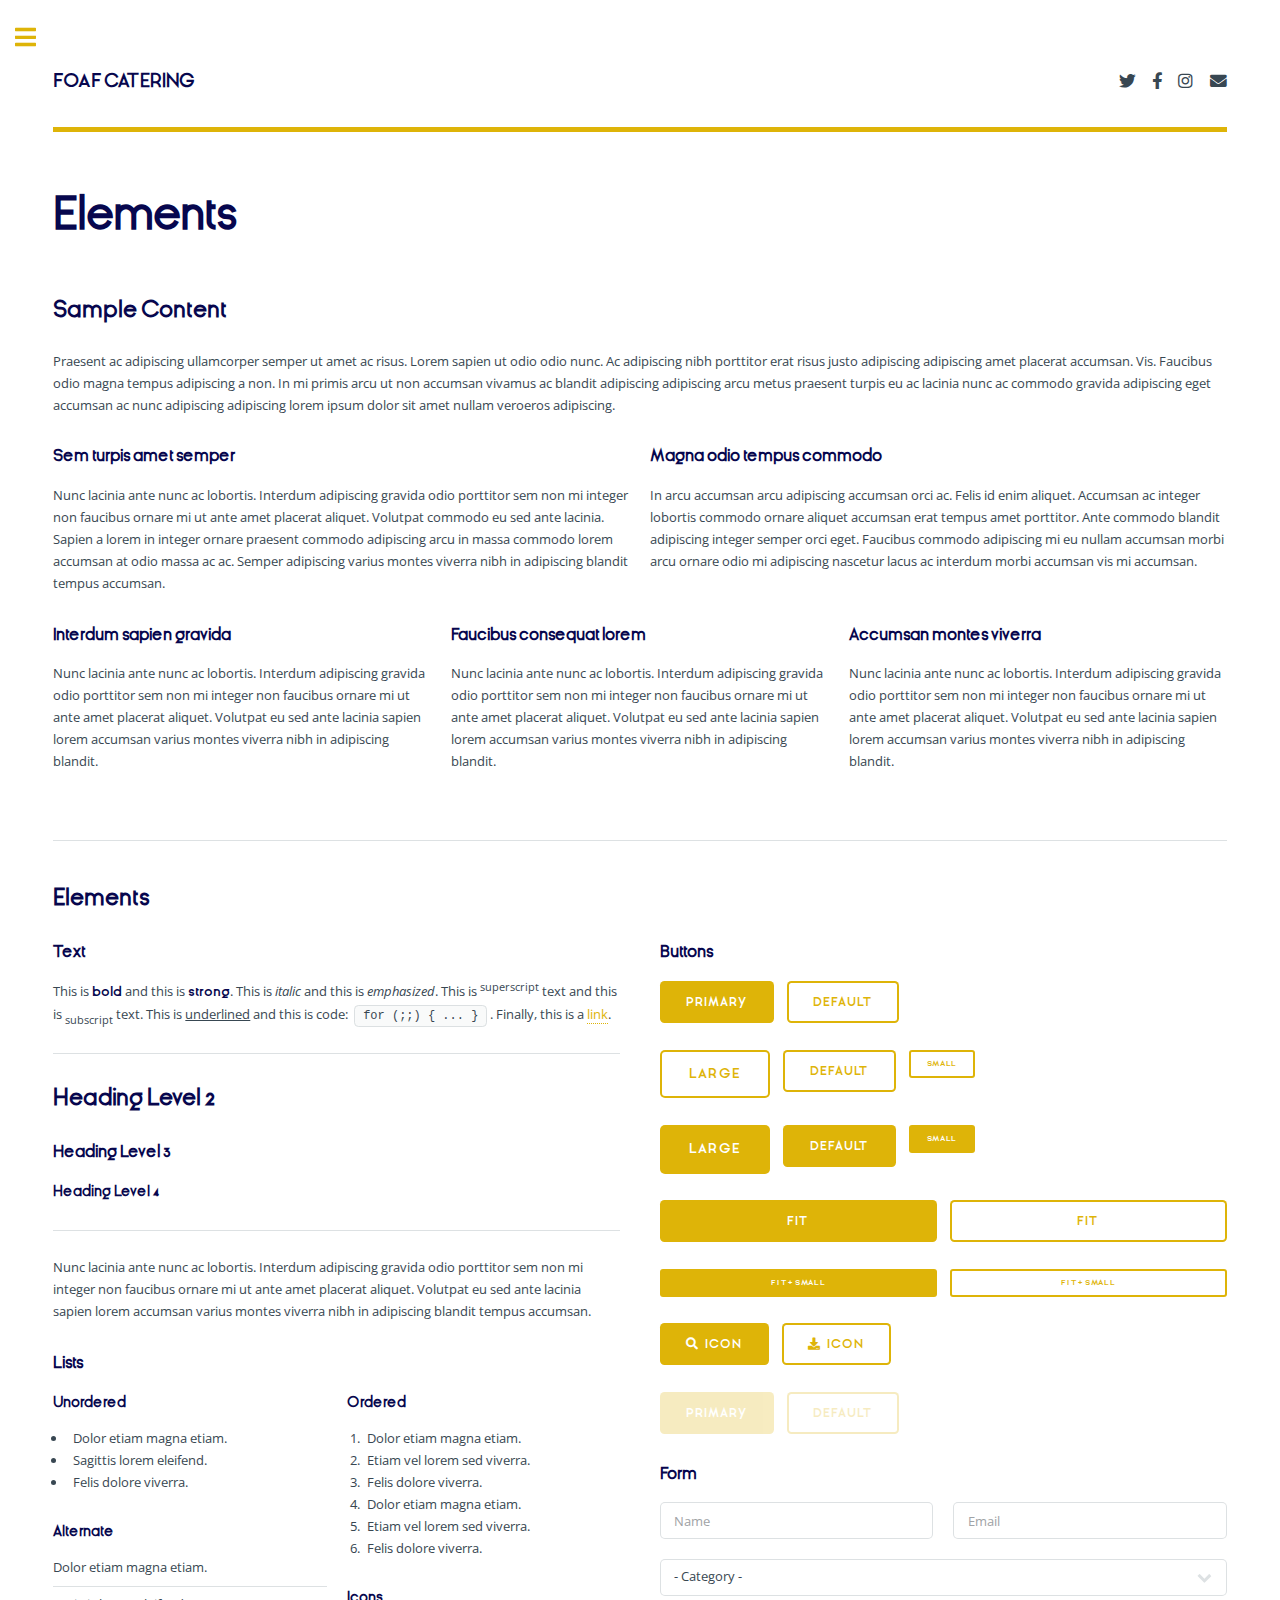
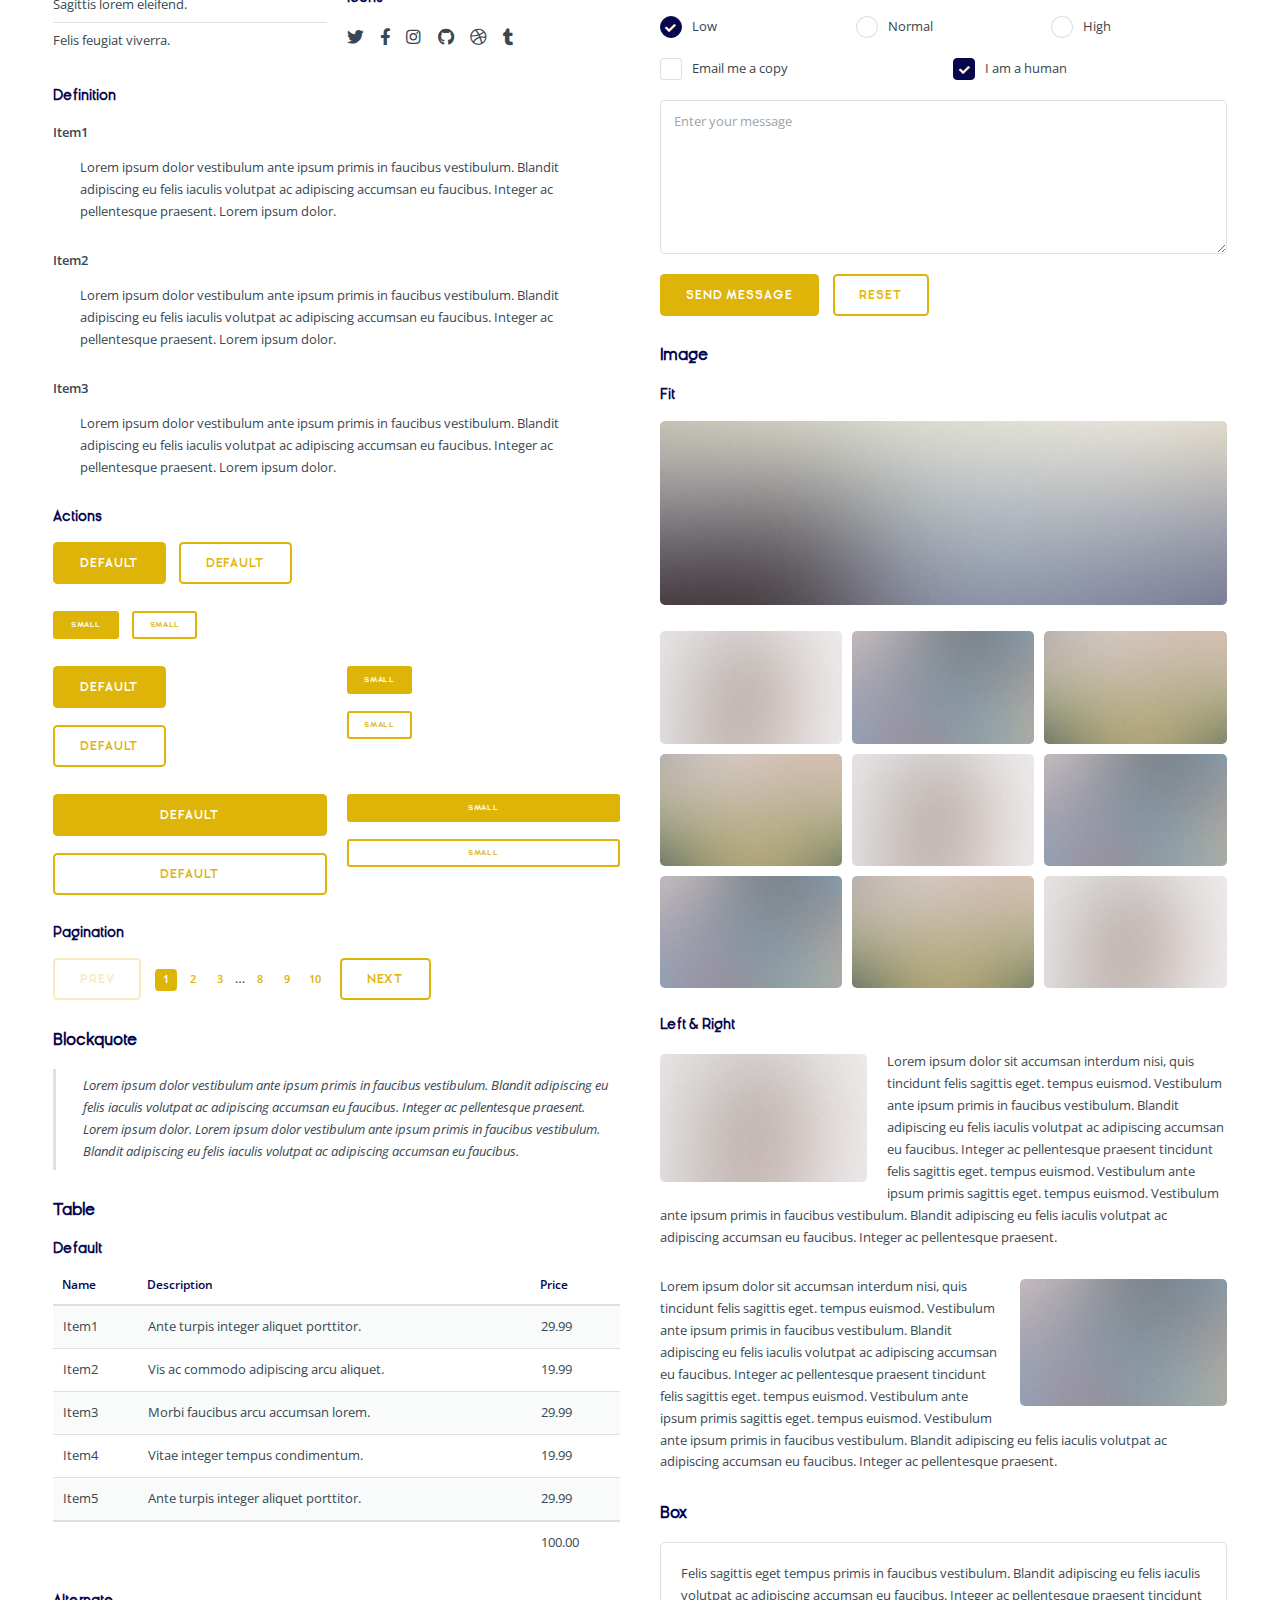
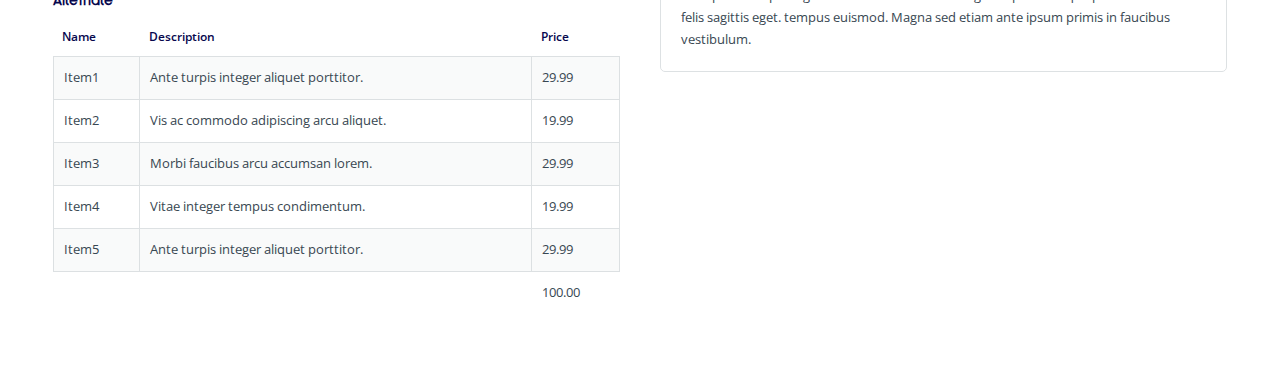
==== commit 27481483: "Fixed colors/fonts, added descriptions for preview services" ====
--- a/elements.html
+++ b/elements.html
@@ -22,7 +22,9 @@
 
 							<!-- Header -->
 								<header id="header">
-									<a href="index.html" class="logo"><strong>FoF</strong> Catering</a>
+									<a href="index.html" class="logo">
+										<h3> <b>FOAF</b> CATERING</h3>
+									</a>
 									<ul class="icons">
 										<li><a href="#" class="icon brands fa-twitter"><span class="label">Twitter</span></a></li>
 										<li><a href="#" class="icon brands fa-facebook-f"><span class="label">Facebook</span></a></li>
--- a/assets/css/main.css
+++ b/assets/css/main.css
@@ -1,5 +1,16 @@
 @import url(fontawesome-all.min.css);
 @import url("https://fonts.googleapis.com/css?family=Open+Sans:400,600,400italic,600italic|Roboto+Slab:400,700");
+
+/* Font reference for Ginora Sans Bold/Regular */
+@font-face {
+  font-family: 'GinoraSansRegular';
+  src: url('fonts/ginora-sans-regular.otf');
+}
+
+@font-face {
+  font-family: 'GinoraSansBold';
+  src: url('fonts/ginora-sans-bold.otf');
+}
 /*
 	Editorial by HTML5 UP
 	html5up.net | @ajlkn
@@ -91,7 +102,7 @@
 
 /* Type */
 body, input, select, textarea {
-  color: #7f888f;
+  color: #384752;
   font-family: "Open Sans", sans-serif;
   font-size: 13pt;
   font-weight: 400;
@@ -112,16 +123,17 @@
   -ms-transition: color 0.2s ease-in-out, border-bottom-color 0.2s ease-in-out;
   transition: color 0.2s ease-in-out, border-bottom-color 0.2s ease-in-out;
   border-bottom: dotted 1px;
-  color: #fdc921;
+  color: #DEB408;
   text-decoration: none; }
   a:hover {
-    border-bottom-color: #fdc921;
-    color: #fdc921 !important; }
+    border-bottom-color: #DEB408;
+    color: #DEB408 !important; }
     a:hover strong {
       color: inherit; }
 
 strong, b {
-  color: #3d4449;
+  color: #07074E;
+  font-family: 'GinoraSansBold';
   font-weight: 600; }
 
 em, i {
@@ -131,8 +143,8 @@
   margin: 0 0 2em 0; }
 
 h1, h2, h3, h4, h5, h6 {
-  color: #3d4449;
-  font-family: "Roboto Slab", serif;
+  color: #07074E;
+  font-family: "GinoraSansRegular", serif;
   font-weight: 700;
   line-height: 1.5;
   margin: 0 0 1em 0; }
@@ -998,7 +1010,7 @@
   text-transform: uppercase; }
 
 header.major > :last-child {
-  border-bottom: solid 3px #fdc921;
+  border-bottom: solid 3px #DEB408;
   display: inline-block;
   margin: 0 0 2em 0;
   padding: 0 0.75em 0.5em 0; }
@@ -1011,7 +1023,7 @@
   margin: 0 0 2em 0; }
 
 label {
-  color: #3d4449;
+  color: #07074E;
   display: block;
   font-size: 0.9em;
   font-weight: 600;
@@ -1056,8 +1068,8 @@
   input[type="url"]:focus,
   select:focus,
   textarea:focus {
-    border-color: #fdc921;
-    box-shadow: 0 0 0 1px #fdc921; }
+    border-color: #DEB408;
+    box-shadow: 0 0 0 1px #DEB408; }
 
 select {
   background-image: url("data:image/svg+xml;charset=utf8,%3Csvg xmlns='http://www.w3.org/2000/svg' width='40' height='40' preserveAspectRatio='none' viewBox='0 0 40 40'%3E%3Cpath d='M9.4,12.3l10.4,10.4l10.4-10.4c0.2-0.2,0.5-0.4,0.9-0.4c0.3,0,0.6,0.1,0.9,0.4l3.3,3.3c0.2,0.2,0.4,0.5,0.4,0.9 c0,0.4-0.1,0.6-0.4,0.9L20.7,31.9c-0.2,0.2-0.5,0.4-0.9,0.4c-0.3,0-0.6-0.1-0.9-0.4L4.3,17.3c-0.2-0.2-0.4-0.5-0.4-0.9 c0-0.4,0.1-0.6,0.4-0.9l3.3-3.3c0.2-0.2,0.5-0.4,0.9-0.4S9.1,12.1,9.4,12.3z' fill='rgba(210, 215, 217, 0.75)' /%3E%3C/svg%3E");
@@ -1068,7 +1080,7 @@
   padding-right: 2.75em;
   text-overflow: ellipsis; }
   select option {
-    color: #3d4449;
+    color: #07074E;
     background: #ffffff; }
   select:focus::-ms-value {
     background-color: transparent; }
@@ -1102,7 +1114,7 @@
   input[type="checkbox"] + label,
   input[type="radio"] + label {
     text-decoration: none;
-    color: #7f888f;
+    color: #3d4449;
     cursor: pointer;
     display: inline-block;
     font-size: 1em;
@@ -1139,14 +1151,14 @@
       width: 2.0625em; }
   input[type="checkbox"]:checked + label:before,
   input[type="radio"]:checked + label:before {
-    background: #3d4449;
-    border-color: #3d4449;
+    background: #07074E;
+    border-color: #07074E;
     color: #ffffff;
     content: '\f00c'; }
   input[type="checkbox"]:focus + label:before,
   input[type="radio"]:focus + label:before {
-    border-color: #fdc921;
-    box-shadow: 0 0 0 1px #fdc921; }
+    border-color: #DEB408;
+    box-shadow: 0 0 0 1px #DEB408; }
 
 input[type="checkbox"] + label:before {
   border-radius: 0.375em; }
@@ -1376,7 +1388,7 @@
       font-family: 'Font Awesome 5 Free';
       font-weight: 400; }
     ul.contact li:before {
-      color: #fdc921;
+      color: #DEB408;
       display: inline-block;
       font-size: 1.5em;
       height: 1.125em;
@@ -1421,12 +1433,12 @@
       padding: 0 0.5em;
       text-align: center; }
       ul.pagination li > .page.active {
-        background-color: #fdc921;
+        background-color: #DEB408;
         color: #ffffff !important; }
         ul.pagination li > .page.active:hover {
-          background-color: #6798C0; }
+          background-color: #07074E; }
         ul.pagination li > .page.active:active {
-          background-color: #6798C0; }
+          background-color: #07074E; }
     ul.pagination li:first-child {
       padding-right: 0.75em; }
     ul.pagination li:last-child {
@@ -1454,7 +1466,7 @@
   table td {
     padding: 0.75em 0.75em; }
   table th {
-    color: #3d4449;
+    color: #07074E;
     font-size: 0.9em;
     font-weight: 600;
     padding: 0 0.75em 0.75em 0.75em;
@@ -1495,17 +1507,17 @@
   background-color: transparent;
   border-radius: 0.375em;
   border: 0;
-  box-shadow: inset 0 0 0 2px #fdc921;
-  color: #fdc921 !important;
+  box-shadow: inset 0 0 0 2px #DEB408;
+  color: #DEB408 !important;
   cursor: pointer;
   display: inline-block;
-  font-family: "Roboto Slab", serif;
-  font-size: 0.8em;
+  font-family: "GinoraSansBold", serif;
+  font-size: 0.9em;
   font-weight: 700;
   height: 3.5em;
-  letter-spacing: 0.075em;
+  letter-spacing: 0.080em;
   line-height: 3.5em;
-  padding: 0 2.25em;
+  padding: 0 2.20em;
   text-align: center;
   text-decoration: none;
   text-transform: uppercase;
@@ -1515,7 +1527,7 @@
   input[type="button"]:hover,
   button:hover,
   .button:hover {
-    background-color: rgba(245, 106, 106, 0.05); }
+    background-color: #07074E; }
   input[type="submit"]:active,
   input[type="reset"]:active,
   input[type="button"]:active,
@@ -1553,7 +1565,7 @@
   input[type="button"].primary,
   button.primary,
   .button.primary {
-    background-color: #fdc921;
+    background-color: #DEB408;
     box-shadow: none;
     color: #ffffff !important; }
     input[type="submit"].primary:hover,
@@ -1561,13 +1573,13 @@
     input[type="button"].primary:hover,
     button.primary:hover,
     .button.primary:hover {
-      background-color: #6798C0; }
+      background-color: #07074E; }
     input[type="submit"].primary:active,
     input[type="reset"].primary:active,
     input[type="button"].primary:active,
     button.primary:active,
     .button.primary:active {
-      background-color: #6798C0; }
+      background-color: #07074E; }
   input[type="submit"].disabled, input[type="submit"]:disabled,
   input[type="reset"].disabled,
   input[type="reset"]:disabled,
@@ -1642,7 +1654,7 @@
       text-align: center;
       width: 10em; }
       .features article .icon:before {
-        color: #fdc921;
+        color: #DEB408;
         font-size: 2.75rem;
         position: relative;
         top: 0.05em; }
@@ -1899,7 +1911,7 @@
     -webkit-transform: scaleX(-1);
     -ms-transform: scaleX(-1);
     transform: scaleX(-1);
-    color: #7f888f;
+    color: #3d4449;
     content: '\f002';
     cursor: default;
     display: block;
@@ -2054,7 +2066,7 @@
       text-indent: 7.25em;
       width: 7.25em; }
       #sidebar .toggle:before {
-        color: #7f888f;
+        color: #3d4449;
         margin-left: -0.0625em;
         margin-top: -0.25em;
         font-size: 1.1rem;
@@ -2075,7 +2087,7 @@
   display: -webkit-flex;
   display: -ms-flex;
   display: flex;
-  border-bottom: solid 5px #fdc921;
+  border-bottom: solid 5px #DEB408;
   padding: 6em 0 1em 0;
   position: relative; }
   #header > * {
@@ -2198,7 +2210,7 @@
   -webkit-user-select: none;
   -ms-user-select: none;
   user-select: none;
-  color: #3d4449;
+  color: #07074E;
   font-family: "Roboto Slab", serif;
   font-weight: 400;
   letter-spacing: 0.075em;
@@ -2214,7 +2226,7 @@
     font-size: 0.9em;
     padding: 0.625em 0; }
     #menu ul a:hover, #menu ul span:hover {
-      color: #fdc921; }
+      color: #DEB408; }
     #menu ul a.opener, #menu ul span.opener {
       -moz-transition: color 0.2s ease-in-out;
       -webkit-transition: color 0.2s ease-in-out;
@@ -2244,7 +2256,7 @@
         position: absolute;
         right: 0; }
       #menu ul a.opener:hover:before, #menu ul span.opener:hover:before {
-        color: #fdc921; }
+        color: #DEB408; }
       #menu ul a.opener.active + ul, #menu ul span.opener.active + ul {
         display: block; }
       #menu ul a.opener.active:before, #menu ul span.opener.active:before {
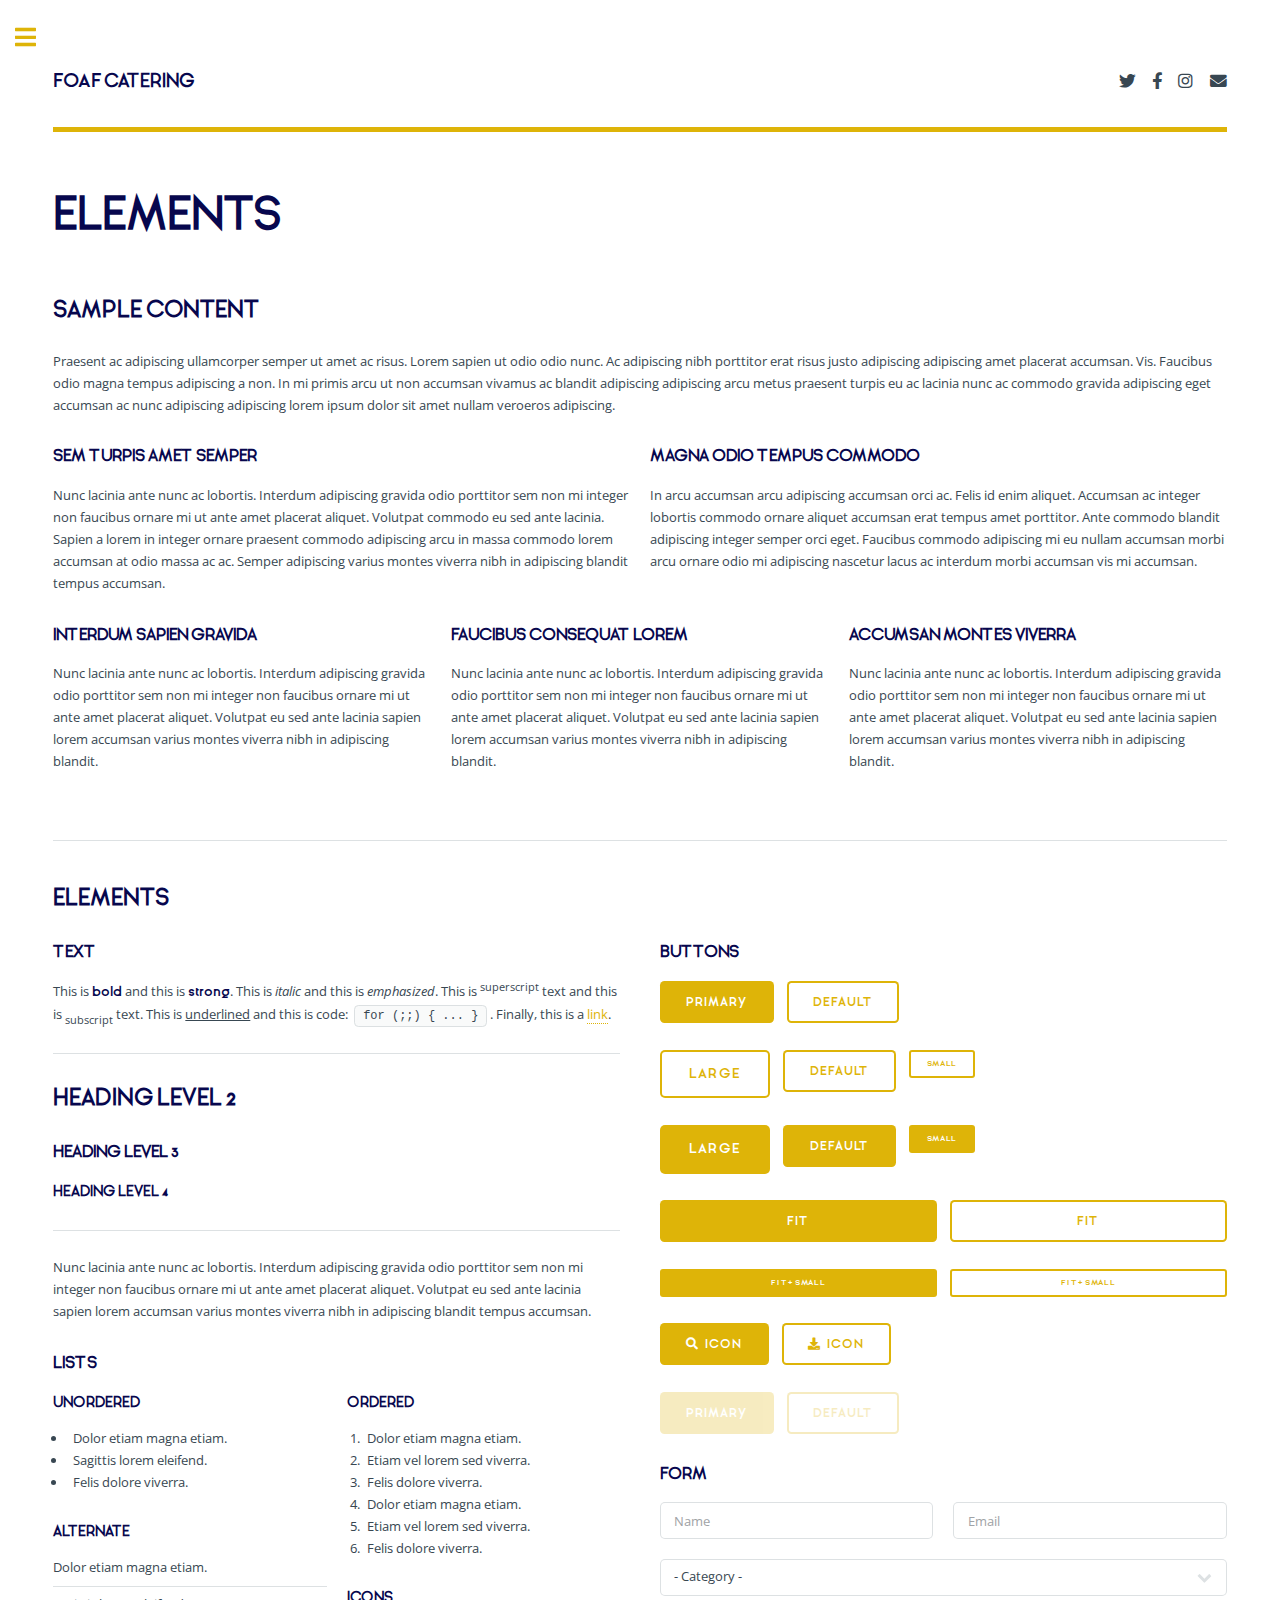
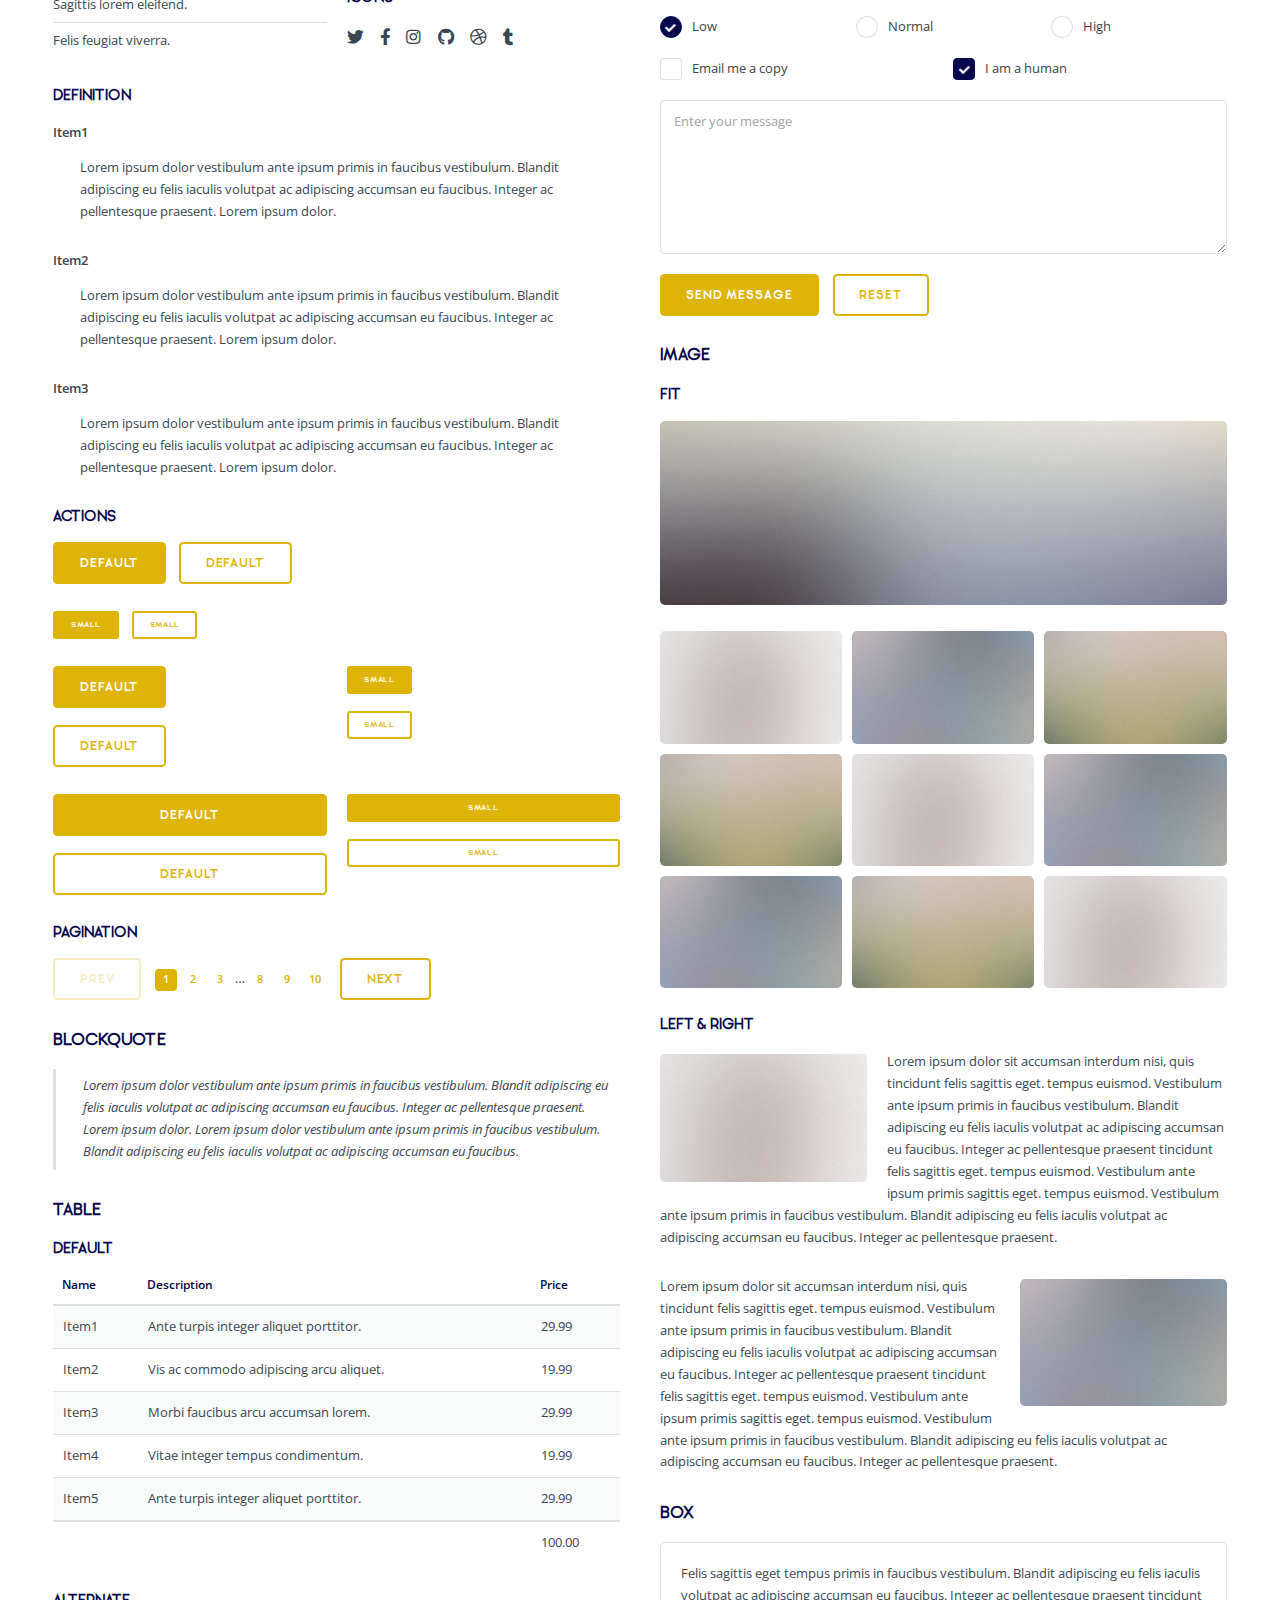
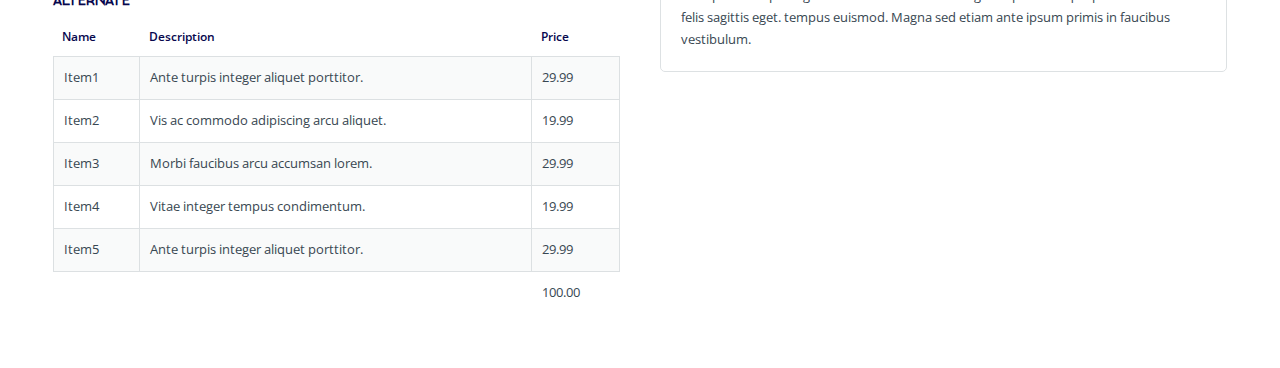
==== commit 306bceaf: "Added form + logic for category specific instructions" ====
--- a/elements.html
+++ b/elements.html
@@ -1,532 +1,532 @@
-<!DOCTYPE HTML>
-<!--
-	Editorial by HTML5 UP
-	html5up.net | @ajlkn
-	Free for personal and commercial use under the CCA 3.0 license (html5up.net/license)
--->
-<html>
-	<head>
-		<title>FoF Catering</title>
-		<meta charset="utf-8" />
-		<meta name="viewport" content="width=device-width, initial-scale=1, user-scalable=no" />
-		<link rel="stylesheet" href="assets/css/main.css" />
-	</head>
-	<body class="is-preload">
-
-		<!-- Wrapper -->
-			<div id="wrapper">
-
-				<!-- Main -->
-					<div id="main">
-						<div class="inner">
-
-							<!-- Header -->
-								<header id="header">
-									<a href="index.html" class="logo">
-										<h3> <b>FOAF</b> CATERING</h3>
-									</a>
-									<ul class="icons">
-										<li><a href="#" class="icon brands fa-twitter"><span class="label">Twitter</span></a></li>
-										<li><a href="#" class="icon brands fa-facebook-f"><span class="label">Facebook</span></a></li>
-										<li><a href="#" class="icon brands fa-instagram"><span class="label">Instagram</span></a></li>
-										<li><a href="#" class="icon solid fa-envelope"><span class="label">Email</span></a></li>
-									</ul>
-								</header>
-
-							<!-- Content -->
-								<section>
-									<header class="main">
-										<h1>Elements</h1>
-									</header>
-
-									<!-- Content -->
-										<h2 id="content">Sample Content</h2>
-										<p>Praesent ac adipiscing ullamcorper semper ut amet ac risus. Lorem sapien ut odio odio nunc. Ac adipiscing nibh porttitor erat risus justo adipiscing adipiscing amet placerat accumsan. Vis. Faucibus odio magna tempus adipiscing a non. In mi primis arcu ut non accumsan vivamus ac blandit adipiscing adipiscing arcu metus praesent turpis eu ac lacinia nunc ac commodo gravida adipiscing eget accumsan ac nunc adipiscing adipiscing lorem ipsum dolor sit amet nullam veroeros adipiscing.</p>
-										<div class="row">
-											<div class="col-6 col-12-small">
-												<h3>Sem turpis amet semper</h3>
-												<p>Nunc lacinia ante nunc ac lobortis. Interdum adipiscing gravida odio porttitor sem non mi integer non faucibus ornare mi ut ante amet placerat aliquet. Volutpat commodo eu sed ante lacinia. Sapien a lorem in integer ornare praesent commodo adipiscing arcu in massa commodo lorem accumsan at odio massa ac ac. Semper adipiscing varius montes viverra nibh in adipiscing blandit tempus accumsan.</p>
-											</div>
-											<div class="col-6 col-12-small">
-												<h3>Magna odio tempus commodo</h3>
-												<p>In arcu accumsan arcu adipiscing accumsan orci ac. Felis id enim aliquet. Accumsan ac integer lobortis commodo ornare aliquet accumsan erat tempus amet porttitor. Ante commodo blandit adipiscing integer semper orci eget. Faucibus commodo adipiscing mi eu nullam accumsan morbi arcu ornare odio mi adipiscing nascetur lacus ac interdum morbi accumsan vis mi accumsan.</p>
-											</div>
-											<!-- Break -->
-											<div class="col-4 col-12-medium">
-												<h3>Interdum sapien gravida</h3>
-												<p>Nunc lacinia ante nunc ac lobortis. Interdum adipiscing gravida odio porttitor sem non mi integer non faucibus ornare mi ut ante amet placerat aliquet. Volutpat eu sed ante lacinia sapien lorem accumsan varius montes viverra nibh in adipiscing blandit.</p>
-											</div>
-											<div class="col-4 col-12-medium">
-												<h3>Faucibus consequat lorem</h3>
-												<p>Nunc lacinia ante nunc ac lobortis. Interdum adipiscing gravida odio porttitor sem non mi integer non faucibus ornare mi ut ante amet placerat aliquet. Volutpat eu sed ante lacinia sapien lorem accumsan varius montes viverra nibh in adipiscing blandit.</p>
-											</div>
-											<div class="col-4 col-12-medium">
-												<h3>Accumsan montes viverra</h3>
-												<p>Nunc lacinia ante nunc ac lobortis. Interdum adipiscing gravida odio porttitor sem non mi integer non faucibus ornare mi ut ante amet placerat aliquet. Volutpat eu sed ante lacinia sapien lorem accumsan varius montes viverra nibh in adipiscing blandit.</p>
-											</div>
-										</div>
-
-									<hr class="major" />
-
-									<!-- Elements -->
-										<h2 id="elements">Elements</h2>
-										<div class="row gtr-200">
-											<div class="col-6 col-12-medium">
-
-												<!-- Text stuff -->
-													<h3>Text</h3>
-													<p>This is <b>bold</b> and this is <strong>strong</strong>. This is <i>italic</i> and this is <em>emphasized</em>.
-													This is <sup>superscript</sup> text and this is <sub>subscript</sub> text.
-													This is <u>underlined</u> and this is code: <code>for (;;) { ... }</code>.
-													Finally, this is a <a href="#">link</a>.</p>
-													<hr />
-													<h2>Heading Level 2</h2>
-													<h3>Heading Level 3</h3>
-													<h4>Heading Level 4</h4>
-													<hr />
-													<p>Nunc lacinia ante nunc ac lobortis. Interdum adipiscing gravida odio porttitor sem non mi integer non faucibus ornare mi ut ante amet placerat aliquet. Volutpat eu sed ante lacinia sapien lorem accumsan varius montes viverra nibh in adipiscing blandit tempus accumsan.</p>
-
-												<!-- Lists -->
-													<h3>Lists</h3>
-													<div class="row">
-														<div class="col-6 col-12-small">
-
-															<h4>Unordered</h4>
-															<ul>
-																<li>Dolor etiam magna etiam.</li>
-																<li>Sagittis lorem eleifend.</li>
-																<li>Felis dolore viverra.</li>
-															</ul>
-
-															<h4>Alternate</h4>
-															<ul class="alt">
-																<li>Dolor etiam magna etiam.</li>
-																<li>Sagittis lorem eleifend.</li>
-																<li>Felis feugiat viverra.</li>
-															</ul>
-
-														</div>
-														<div class="col-6 col-12-small">
-
-															<h4>Ordered</h4>
-															<ol>
-																<li>Dolor etiam magna etiam.</li>
-																<li>Etiam vel lorem sed viverra.</li>
-																<li>Felis dolore viverra.</li>
-																<li>Dolor etiam magna etiam.</li>
-																<li>Etiam vel lorem sed viverra.</li>
-																<li>Felis dolore viverra.</li>
-															</ol>
-
-															<h4>Icons</h4>
-															<ul class="icons">
-																<li><a href="#" class="icon brands fa-twitter"><span class="label">Twitter</span></a></li>
-																<li><a href="#" class="icon brands fa-facebook-f"><span class="label">Facebook</span></a></li>
-																<li><a href="#" class="icon brands fa-instagram"><span class="label">Instagram</span></a></li>
-																<li><a href="#" class="icon brands fa-github"><span class="label">Github</span></a></li>
-																<li><a href="#" class="icon brands fa-dribbble"><span class="label">Dribbble</span></a></li>
-																<li><a href="#" class="icon brands fa-tumblr"><span class="label">Tumblr</span></a></li>
-															</ul>
-
-														</div>
-													</div>
-													<h4>Definition</h4>
-													<dl>
-														<dt>Item1</dt>
-														<dd>
-															<p>Lorem ipsum dolor vestibulum ante ipsum primis in faucibus vestibulum. Blandit adipiscing eu felis iaculis volutpat ac adipiscing accumsan eu faucibus. Integer ac pellentesque praesent. Lorem ipsum dolor.</p>
-														</dd>
-														<dt>Item2</dt>
-														<dd>
-															<p>Lorem ipsum dolor vestibulum ante ipsum primis in faucibus vestibulum. Blandit adipiscing eu felis iaculis volutpat ac adipiscing accumsan eu faucibus. Integer ac pellentesque praesent. Lorem ipsum dolor.</p>
-														</dd>
-														<dt>Item3</dt>
-														<dd>
-															<p>Lorem ipsum dolor vestibulum ante ipsum primis in faucibus vestibulum. Blandit adipiscing eu felis iaculis volutpat ac adipiscing accumsan eu faucibus. Integer ac pellentesque praesent. Lorem ipsum dolor.</p>
-														</dd>
-													</dl>
-
-													<h4>Actions</h4>
-													<ul class="actions">
-														<li><a href="#" class="button primary">Default</a></li>
-														<li><a href="#" class="button">Default</a></li>
-													</ul>
-													<ul class="actions small">
-														<li><a href="#" class="button primary small">Small</a></li>
-														<li><a href="#" class="button small">Small</a></li>
-													</ul>
-													<div class="row">
-														<div class="col-6 col-12-small">
-															<ul class="actions stacked">
-																<li><a href="#" class="button primary">Default</a></li>
-																<li><a href="#" class="button">Default</a></li>
-															</ul>
-														</div>
-														<div class="col-6 col-12-small">
-															<ul class="actions stacked">
-																<li><a href="#" class="button primary small">Small</a></li>
-																<li><a href="#" class="button small">Small</a></li>
-															</ul>
-														</div>
-														<div class="col-6 col-12-small">
-															<ul class="actions stacked">
-																<li><a href="#" class="button primary fit">Default</a></li>
-																<li><a href="#" class="button fit">Default</a></li>
-															</ul>
-														</div>
-														<div class="col-6 col-12-small">
-															<ul class="actions stacked">
-																<li><a href="#" class="button primary small fit">Small</a></li>
-																<li><a href="#" class="button small fit">Small</a></li>
-															</ul>
-														</div>
-													</div>
-
-													<h4>Pagination</h4>
-													<ul class="pagination">
-														<li><span class="button disabled">Prev</span></li>
-														<li><a href="#" class="page active">1</a></li>
-														<li><a href="#" class="page">2</a></li>
-														<li><a href="#" class="page">3</a></li>
-														<li><span>&hellip;</span></li>
-														<li><a href="#" class="page">8</a></li>
-														<li><a href="#" class="page">9</a></li>
-														<li><a href="#" class="page">10</a></li>
-														<li><a href="#" class="button">Next</a></li>
-													</ul>
-
-												<!-- Blockquote -->
-													<h3>Blockquote</h3>
-													<blockquote>Lorem ipsum dolor vestibulum ante ipsum primis in faucibus vestibulum. Blandit adipiscing eu felis iaculis volutpat ac adipiscing accumsan eu faucibus. Integer ac pellentesque praesent. Lorem ipsum dolor. Lorem ipsum dolor vestibulum ante ipsum primis in faucibus vestibulum. Blandit adipiscing eu felis iaculis volutpat ac adipiscing accumsan eu faucibus.</blockquote>
-
-												<!-- Table -->
-													<h3>Table</h3>
-
-													<h4>Default</h4>
-													<div class="table-wrapper">
-														<table>
-															<thead>
-																<tr>
-																	<th>Name</th>
-																	<th>Description</th>
-																	<th>Price</th>
-																</tr>
-															</thead>
-															<tbody>
-																<tr>
-																	<td>Item1</td>
-																	<td>Ante turpis integer aliquet porttitor.</td>
-																	<td>29.99</td>
-																</tr>
-																<tr>
-																	<td>Item2</td>
-																	<td>Vis ac commodo adipiscing arcu aliquet.</td>
-																	<td>19.99</td>
-																</tr>
-																<tr>
-																	<td>Item3</td>
-																	<td> Morbi faucibus arcu accumsan lorem.</td>
-																	<td>29.99</td>
-																</tr>
-																<tr>
-																	<td>Item4</td>
-																	<td>Vitae integer tempus condimentum.</td>
-																	<td>19.99</td>
-																</tr>
-																<tr>
-																	<td>Item5</td>
-																	<td>Ante turpis integer aliquet porttitor.</td>
-																	<td>29.99</td>
-																</tr>
-															</tbody>
-															<tfoot>
-																<tr>
-																	<td colspan="2"></td>
-																	<td>100.00</td>
-																</tr>
-															</tfoot>
-														</table>
-													</div>
-
-													<h4>Alternate</h4>
-													<div class="table-wrapper">
-														<table class="alt">
-															<thead>
-																<tr>
-																	<th>Name</th>
-																	<th>Description</th>
-																	<th>Price</th>
-																</tr>
-															</thead>
-															<tbody>
-																<tr>
-																	<td>Item1</td>
-																	<td>Ante turpis integer aliquet porttitor.</td>
-																	<td>29.99</td>
-																</tr>
-																<tr>
-																	<td>Item2</td>
-																	<td>Vis ac commodo adipiscing arcu aliquet.</td>
-																	<td>19.99</td>
-																</tr>
-																<tr>
-																	<td>Item3</td>
-																	<td> Morbi faucibus arcu accumsan lorem.</td>
-																	<td>29.99</td>
-																</tr>
-																<tr>
-																	<td>Item4</td>
-																	<td>Vitae integer tempus condimentum.</td>
-																	<td>19.99</td>
-																</tr>
-																<tr>
-																	<td>Item5</td>
-																	<td>Ante turpis integer aliquet porttitor.</td>
-																	<td>29.99</td>
-																</tr>
-															</tbody>
-															<tfoot>
-																<tr>
-																	<td colspan="2"></td>
-																	<td>100.00</td>
-																</tr>
-															</tfoot>
-														</table>
-													</div>
-
-											</div>
-											<div class="col-6 col-12-medium">
-
-												<!-- Buttons -->
-													<h3>Buttons</h3>
-													<ul class="actions">
-														<li><a href="#" class="button primary">Primary</a></li>
-														<li><a href="#" class="button">Default</a></li>
-													</ul>
-													<ul class="actions">
-														<li><a href="#" class="button large">Large</a></li>
-														<li><a href="#" class="button">Default</a></li>
-														<li><a href="#" class="button small">Small</a></li>
-													</ul>
-													<ul class="actions">
-														<li><a href="#" class="button primary large">Large</a></li>
-														<li><a href="#" class="button primary">Default</a></li>
-														<li><a href="#" class="button primary small">Small</a></li>
-													</ul>
-													<ul class="actions fit">
-														<li><a href="#" class="button primary fit">Fit</a></li>
-														<li><a href="#" class="button fit">Fit</a></li>
-													</ul>
-													<ul class="actions fit small">
-														<li><a href="#" class="button primary fit small">Fit + Small</a></li>
-														<li><a href="#" class="button fit small">Fit + Small</a></li>
-													</ul>
-													<ul class="actions">
-														<li><a href="#" class="button primary icon solid fa-search">Icon</a></li>
-														<li><a href="#" class="button icon solid fa-download">Icon</a></li>
-													</ul>
-													<ul class="actions">
-														<li><span class="button primary disabled">Primary</span></li>
-														<li><span class="button disabled">Default</span></li>
-													</ul>
-
-												<!-- Form -->
-													<h3>Form</h3>
-
-													<form method="post" action="#">
-														<div class="row gtr-uniform">
-															<div class="col-6 col-12-xsmall">
-																<input type="text" name="demo-name" id="demo-name" value="" placeholder="Name" />
-															</div>
-															<div class="col-6 col-12-xsmall">
-																<input type="email" name="demo-email" id="demo-email" value="" placeholder="Email" />
-															</div>
-															<!-- Break -->
-															<div class="col-12">
-																<select name="demo-category" id="demo-category">
-																	<option value="">- Category -</option>
-																	<option value="1">Manufacturing</option>
-																	<option value="1">Shipping</option>
-																	<option value="1">Administration</option>
-																	<option value="1">Human Resources</option>
-																</select>
-															</div>
-															<!-- Break -->
-															<div class="col-4 col-12-small">
-																<input type="radio" id="demo-priority-low" name="demo-priority" checked>
-																<label for="demo-priority-low">Low</label>
-															</div>
-															<div class="col-4 col-12-small">
-																<input type="radio" id="demo-priority-normal" name="demo-priority">
-																<label for="demo-priority-normal">Normal</label>
-															</div>
-															<div class="col-4 col-12-small">
-																<input type="radio" id="demo-priority-high" name="demo-priority">
-																<label for="demo-priority-high">High</label>
-															</div>
-															<!-- Break -->
-															<div class="col-6 col-12-small">
-																<input type="checkbox" id="demo-copy" name="demo-copy">
-																<label for="demo-copy">Email me a copy</label>
-															</div>
-															<div class="col-6 col-12-small">
-																<input type="checkbox" id="demo-human" name="demo-human" checked>
-																<label for="demo-human">I am a human</label>
-															</div>
-															<!-- Break -->
-															<div class="col-12">
-																<textarea name="demo-message" id="demo-message" placeholder="Enter your message" rows="6"></textarea>
-															</div>
-															<!-- Break -->
-															<div class="col-12">
-																<ul class="actions">
-																	<li><input type="submit" value="Send Message" class="primary" /></li>
-																	<li><input type="reset" value="Reset" /></li>
-																</ul>
-															</div>
-														</div>
-													</form>
-
-												<!-- Image -->
-													<h3>Image</h3>
-
-													<h4>Fit</h4>
-													<span class="image fit"><img src="images/pic11.jpg" alt="" /></span>
-													<div class="box alt">
-														<div class="row gtr-50 gtr-uniform">
-															<div class="col-4"><span class="image fit"><img src="images/pic01.jpg" alt="" /></span></div>
-															<div class="col-4"><span class="image fit"><img src="images/pic02.jpg" alt="" /></span></div>
-															<div class="col-4"><span class="image fit"><img src="images/pic03.jpg" alt="" /></span></div>
-															<!-- Break -->
-															<div class="col-4"><span class="image fit"><img src="images/pic03.jpg" alt="" /></span></div>
-															<div class="col-4"><span class="image fit"><img src="images/pic01.jpg" alt="" /></span></div>
-															<div class="col-4"><span class="image fit"><img src="images/pic02.jpg" alt="" /></span></div>
-															<!-- Break -->
-															<div class="col-4"><span class="image fit"><img src="images/pic02.jpg" alt="" /></span></div>
-															<div class="col-4"><span class="image fit"><img src="images/pic03.jpg" alt="" /></span></div>
-															<div class="col-4"><span class="image fit"><img src="images/pic01.jpg" alt="" /></span></div>
-														</div>
-													</div>
-
-													<h4>Left &amp; Right</h4>
-													<p><span class="image left"><img src="images/pic01.jpg" alt="" /></span>Lorem ipsum dolor sit accumsan interdum nisi, quis tincidunt felis sagittis eget. tempus euismod. Vestibulum ante ipsum primis in faucibus vestibulum. Blandit adipiscing eu felis iaculis volutpat ac adipiscing accumsan eu faucibus. Integer ac pellentesque praesent tincidunt felis sagittis eget. tempus euismod. Vestibulum ante ipsum primis sagittis eget. tempus euismod. Vestibulum ante ipsum primis in faucibus vestibulum. Blandit adipiscing eu felis iaculis volutpat ac adipiscing accumsan eu faucibus. Integer ac pellentesque praesent.</p>
-													<p><span class="image right"><img src="images/pic02.jpg" alt="" /></span>Lorem ipsum dolor sit accumsan interdum nisi, quis tincidunt felis sagittis eget. tempus euismod. Vestibulum ante ipsum primis in faucibus vestibulum. Blandit adipiscing eu felis iaculis volutpat ac adipiscing accumsan eu faucibus. Integer ac pellentesque praesent tincidunt felis sagittis eget. tempus euismod. Vestibulum ante ipsum primis sagittis eget. tempus euismod. Vestibulum ante ipsum primis in faucibus vestibulum. Blandit adipiscing eu felis iaculis volutpat ac adipiscing accumsan eu faucibus. Integer ac pellentesque praesent.</p>
-
-												<!-- Box -->
-													<h3>Box</h3>
-													<div class="box">
-														<p>Felis sagittis eget tempus primis in faucibus vestibulum. Blandit adipiscing eu felis iaculis volutpat ac adipiscing accumsan eu faucibus. Integer ac pellentesque praesent tincidunt felis sagittis eget. tempus euismod. Magna sed etiam ante ipsum primis in faucibus vestibulum.</p>
-													</div>
-
-												
-											</div>
-										</div>
-
-								</section>
-
-						</div>
-					</div>
-
-				<!-- Sidebar -->
-					<div id="sidebar">
-						<div class="inner">
-
-							<!-- Search -->
-								<section id="search" class="alt">
-									<form method="post" action="#">
-										<input type="text" name="query" id="query" placeholder="Search" />
-									</form>
-								</section>
-
-							<!-- Menu -->
-								<nav id="menu">
-									<header class="major">
-										<h2>Menu</h2>
-									</header>
-									<ul>
-										<li><a href="index.html">Homepage</a></li>
-										<li><a href="generic.html">Generic</a></li>
-										<li><a href="elements.html">Elements</a></li>
-										<li>
-											<span class="opener">Submenu</span>
-											<ul>
-												<li><a href="#">Lorem Dolor</a></li>
-												<li><a href="#">Ipsum Adipiscing</a></li>
-												<li><a href="#">Tempus Magna</a></li>
-												<li><a href="#">Feugiat Veroeros</a></li>
-											</ul>
-										</li>
-										<li><a href="#">Etiam Dolore</a></li>
-										<li><a href="#">Adipiscing</a></li>
-										<li>
-											<span class="opener">Another Submenu</span>
-											<ul>
-												<li><a href="#">Lorem Dolor</a></li>
-												<li><a href="#">Ipsum Adipiscing</a></li>
-												<li><a href="#">Tempus Magna</a></li>
-												<li><a href="#">Feugiat Veroeros</a></li>
-											</ul>
-										</li>
-										<li><a href="#">Maximus Erat</a></li>
-										<li><a href="#">Sapien Mauris</a></li>
-										<li><a href="#">Amet Lacinia</a></li>
-									</ul>
-								</nav>
-
-							<!-- Section -->
-								<section>
-									<header class="major">
-										<h2>Ante interdum</h2>
-									</header>
-									<div class="mini-posts">
-										<article>
-											<a href="#" class="image"><img src="images/pic07.jpg" alt="" /></a>
-											<p>Aenean ornare velit lacus, ac varius enim lorem ullamcorper dolore aliquam.</p>
-										</article>
-										<article>
-											<a href="#" class="image"><img src="images/pic08.jpg" alt="" /></a>
-											<p>Aenean ornare velit lacus, ac varius enim lorem ullamcorper dolore aliquam.</p>
-										</article>
-										<article>
-											<a href="#" class="image"><img src="images/pic09.jpg" alt="" /></a>
-											<p>Aenean ornare velit lacus, ac varius enim lorem ullamcorper dolore aliquam.</p>
-										</article>
-									</div>
-									<ul class="actions">
-										<li><a href="#" class="button">More</a></li>
-									</ul>
-								</section>
-
-							<!-- Section -->
-								<section>
-									<header class="major">
-										<h2>Get in touch</h2>
-									</header>
-									<p>Sed varius enim lorem ullamcorper dolore aliquam aenean ornare velit lacus, ac varius enim lorem ullamcorper dolore. Proin sed aliquam facilisis ante interdum. Sed nulla amet lorem feugiat tempus aliquam.</p>
-									<ul class="contact">
-										<li class="icon solid fa-envelope"><a href="#">information@untitled.tld</a></li>
-										<li class="icon solid fa-phone">(000) 000-0000</li>
-										<li class="icon solid fa-home">1234 Somewhere Road #8254<br />
-										Nashville, TN 00000-0000</li>
-									</ul>
-								</section>
-
-							<!-- Footer -->
-								<footer id="footer">
-									<p class="copyright">&copy; Untitled. All rights reserved. Demo Images: <a href="https://unsplash.com">Unsplash</a>. Design: <a href="https://html5up.net">HTML5 UP</a>.</p>
-								</footer>
-
-						</div>
-					</div>
-
-			</div>
-
-		<!-- Scripts -->
-			<script src="assets/js/jquery.min.js"></script>
-			<script src="assets/js/browser.min.js"></script>
-			<script src="assets/js/breakpoints.min.js"></script>
-			<script src="assets/js/util.js"></script>
-			<script src="assets/js/main.js"></script>
-
-	</body>
+<!DOCTYPE HTML>
+<!--
+	Editorial by HTML5 UP
+	html5up.net | @ajlkn
+	Free for personal and commercial use under the CCA 3.0 license (html5up.net/license)
+-->
+<html>
+	<head>
+		<title>FoF Catering</title>
+		<meta charset="utf-8" />
+		<meta name="viewport" content="width=device-width, initial-scale=1, user-scalable=no" />
+		<link rel="stylesheet" href="../assets/css/main.css" />
+	</head>
+	<body class="is-preload">
+
+		<!-- Wrapper -->
+			<div id="wrapper">
+
+				<!-- Main -->
+					<div id="main">
+						<div class="inner">
+
+							<!-- Header -->
+								<header id="header">
+									<a href="index.html" class="logo">
+										<h3> <b>FOAF</b> CATERING</h3>
+									</a>
+									<ul class="icons">
+										<li><a href="#" class="icon brands fa-twitter"><span class="label">Twitter</span></a></li>
+										<li><a href="#" class="icon brands fa-facebook-f"><span class="label">Facebook</span></a></li>
+										<li><a href="#" class="icon brands fa-instagram"><span class="label">Instagram</span></a></li>
+										<li><a href="#" class="icon solid fa-envelope"><span class="label">Email</span></a></li>
+									</ul>
+								</header>
+
+							<!-- Content -->
+								<section>
+									<header class="main">
+										<h1>Elements</h1>
+									</header>
+
+									<!-- Content -->
+										<h2 id="content">Sample Content</h2>
+										<p>Praesent ac adipiscing ullamcorper semper ut amet ac risus. Lorem sapien ut odio odio nunc. Ac adipiscing nibh porttitor erat risus justo adipiscing adipiscing amet placerat accumsan. Vis. Faucibus odio magna tempus adipiscing a non. In mi primis arcu ut non accumsan vivamus ac blandit adipiscing adipiscing arcu metus praesent turpis eu ac lacinia nunc ac commodo gravida adipiscing eget accumsan ac nunc adipiscing adipiscing lorem ipsum dolor sit amet nullam veroeros adipiscing.</p>
+										<div class="row">
+											<div class="col-6 col-12-small">
+												<h3>Sem turpis amet semper</h3>
+												<p>Nunc lacinia ante nunc ac lobortis. Interdum adipiscing gravida odio porttitor sem non mi integer non faucibus ornare mi ut ante amet placerat aliquet. Volutpat commodo eu sed ante lacinia. Sapien a lorem in integer ornare praesent commodo adipiscing arcu in massa commodo lorem accumsan at odio massa ac ac. Semper adipiscing varius montes viverra nibh in adipiscing blandit tempus accumsan.</p>
+											</div>
+											<div class="col-6 col-12-small">
+												<h3>Magna odio tempus commodo</h3>
+												<p>In arcu accumsan arcu adipiscing accumsan orci ac. Felis id enim aliquet. Accumsan ac integer lobortis commodo ornare aliquet accumsan erat tempus amet porttitor. Ante commodo blandit adipiscing integer semper orci eget. Faucibus commodo adipiscing mi eu nullam accumsan morbi arcu ornare odio mi adipiscing nascetur lacus ac interdum morbi accumsan vis mi accumsan.</p>
+											</div>
+											<!-- Break -->
+											<div class="col-4 col-12-medium">
+												<h3>Interdum sapien gravida</h3>
+												<p>Nunc lacinia ante nunc ac lobortis. Interdum adipiscing gravida odio porttitor sem non mi integer non faucibus ornare mi ut ante amet placerat aliquet. Volutpat eu sed ante lacinia sapien lorem accumsan varius montes viverra nibh in adipiscing blandit.</p>
+											</div>
+											<div class="col-4 col-12-medium">
+												<h3>Faucibus consequat lorem</h3>
+												<p>Nunc lacinia ante nunc ac lobortis. Interdum adipiscing gravida odio porttitor sem non mi integer non faucibus ornare mi ut ante amet placerat aliquet. Volutpat eu sed ante lacinia sapien lorem accumsan varius montes viverra nibh in adipiscing blandit.</p>
+											</div>
+											<div class="col-4 col-12-medium">
+												<h3>Accumsan montes viverra</h3>
+												<p>Nunc lacinia ante nunc ac lobortis. Interdum adipiscing gravida odio porttitor sem non mi integer non faucibus ornare mi ut ante amet placerat aliquet. Volutpat eu sed ante lacinia sapien lorem accumsan varius montes viverra nibh in adipiscing blandit.</p>
+											</div>
+										</div>
+
+									<hr class="major" />
+
+									<!-- Elements -->
+										<h2 id="elements">Elements</h2>
+										<div class="row gtr-200">
+											<div class="col-6 col-12-medium">
+
+												<!-- Text stuff -->
+													<h3>Text</h3>
+													<p>This is <b>bold</b> and this is <strong>strong</strong>. This is <i>italic</i> and this is <em>emphasized</em>.
+													This is <sup>superscript</sup> text and this is <sub>subscript</sub> text.
+													This is <u>underlined</u> and this is code: <code>for (;;) { ... }</code>.
+													Finally, this is a <a href="#">link</a>.</p>
+													<hr />
+													<h2>Heading Level 2</h2>
+													<h3>Heading Level 3</h3>
+													<h4>Heading Level 4</h4>
+													<hr />
+													<p>Nunc lacinia ante nunc ac lobortis. Interdum adipiscing gravida odio porttitor sem non mi integer non faucibus ornare mi ut ante amet placerat aliquet. Volutpat eu sed ante lacinia sapien lorem accumsan varius montes viverra nibh in adipiscing blandit tempus accumsan.</p>
+
+												<!-- Lists -->
+													<h3>Lists</h3>
+													<div class="row">
+														<div class="col-6 col-12-small">
+
+															<h4>Unordered</h4>
+															<ul>
+																<li>Dolor etiam magna etiam.</li>
+																<li>Sagittis lorem eleifend.</li>
+																<li>Felis dolore viverra.</li>
+															</ul>
+
+															<h4>Alternate</h4>
+															<ul class="alt">
+																<li>Dolor etiam magna etiam.</li>
+																<li>Sagittis lorem eleifend.</li>
+																<li>Felis feugiat viverra.</li>
+															</ul>
+
+														</div>
+														<div class="col-6 col-12-small">
+
+															<h4>Ordered</h4>
+															<ol>
+																<li>Dolor etiam magna etiam.</li>
+																<li>Etiam vel lorem sed viverra.</li>
+																<li>Felis dolore viverra.</li>
+																<li>Dolor etiam magna etiam.</li>
+																<li>Etiam vel lorem sed viverra.</li>
+																<li>Felis dolore viverra.</li>
+															</ol>
+
+															<h4>Icons</h4>
+															<ul class="icons">
+																<li><a href="#" class="icon brands fa-twitter"><span class="label">Twitter</span></a></li>
+																<li><a href="#" class="icon brands fa-facebook-f"><span class="label">Facebook</span></a></li>
+																<li><a href="#" class="icon brands fa-instagram"><span class="label">Instagram</span></a></li>
+																<li><a href="#" class="icon brands fa-github"><span class="label">Github</span></a></li>
+																<li><a href="#" class="icon brands fa-dribbble"><span class="label">Dribbble</span></a></li>
+																<li><a href="#" class="icon brands fa-tumblr"><span class="label">Tumblr</span></a></li>
+															</ul>
+
+														</div>
+													</div>
+													<h4>Definition</h4>
+													<dl>
+														<dt>Item1</dt>
+														<dd>
+															<p>Lorem ipsum dolor vestibulum ante ipsum primis in faucibus vestibulum. Blandit adipiscing eu felis iaculis volutpat ac adipiscing accumsan eu faucibus. Integer ac pellentesque praesent. Lorem ipsum dolor.</p>
+														</dd>
+														<dt>Item2</dt>
+														<dd>
+															<p>Lorem ipsum dolor vestibulum ante ipsum primis in faucibus vestibulum. Blandit adipiscing eu felis iaculis volutpat ac adipiscing accumsan eu faucibus. Integer ac pellentesque praesent. Lorem ipsum dolor.</p>
+														</dd>
+														<dt>Item3</dt>
+														<dd>
+															<p>Lorem ipsum dolor vestibulum ante ipsum primis in faucibus vestibulum. Blandit adipiscing eu felis iaculis volutpat ac adipiscing accumsan eu faucibus. Integer ac pellentesque praesent. Lorem ipsum dolor.</p>
+														</dd>
+													</dl>
+
+													<h4>Actions</h4>
+													<ul class="actions">
+														<li><a href="#" class="button primary">Default</a></li>
+														<li><a href="#" class="button">Default</a></li>
+													</ul>
+													<ul class="actions small">
+														<li><a href="#" class="button primary small">Small</a></li>
+														<li><a href="#" class="button small">Small</a></li>
+													</ul>
+													<div class="row">
+														<div class="col-6 col-12-small">
+															<ul class="actions stacked">
+																<li><a href="#" class="button primary">Default</a></li>
+																<li><a href="#" class="button">Default</a></li>
+															</ul>
+														</div>
+														<div class="col-6 col-12-small">
+															<ul class="actions stacked">
+																<li><a href="#" class="button primary small">Small</a></li>
+																<li><a href="#" class="button small">Small</a></li>
+															</ul>
+														</div>
+														<div class="col-6 col-12-small">
+															<ul class="actions stacked">
+																<li><a href="#" class="button primary fit">Default</a></li>
+																<li><a href="#" class="button fit">Default</a></li>
+															</ul>
+														</div>
+														<div class="col-6 col-12-small">
+															<ul class="actions stacked">
+																<li><a href="#" class="button primary small fit">Small</a></li>
+																<li><a href="#" class="button small fit">Small</a></li>
+															</ul>
+														</div>
+													</div>
+
+													<h4>Pagination</h4>
+													<ul class="pagination">
+														<li><span class="button disabled">Prev</span></li>
+														<li><a href="#" class="page active">1</a></li>
+														<li><a href="#" class="page">2</a></li>
+														<li><a href="#" class="page">3</a></li>
+														<li><span>&hellip;</span></li>
+														<li><a href="#" class="page">8</a></li>
+														<li><a href="#" class="page">9</a></li>
+														<li><a href="#" class="page">10</a></li>
+														<li><a href="#" class="button">Next</a></li>
+													</ul>
+
+												<!-- Blockquote -->
+													<h3>Blockquote</h3>
+													<blockquote>Lorem ipsum dolor vestibulum ante ipsum primis in faucibus vestibulum. Blandit adipiscing eu felis iaculis volutpat ac adipiscing accumsan eu faucibus. Integer ac pellentesque praesent. Lorem ipsum dolor. Lorem ipsum dolor vestibulum ante ipsum primis in faucibus vestibulum. Blandit adipiscing eu felis iaculis volutpat ac adipiscing accumsan eu faucibus.</blockquote>
+
+												<!-- Table -->
+													<h3>Table</h3>
+
+													<h4>Default</h4>
+													<div class="table-wrapper">
+														<table>
+															<thead>
+																<tr>
+																	<th>Name</th>
+																	<th>Description</th>
+																	<th>Price</th>
+																</tr>
+															</thead>
+															<tbody>
+																<tr>
+																	<td>Item1</td>
+																	<td>Ante turpis integer aliquet porttitor.</td>
+																	<td>29.99</td>
+																</tr>
+																<tr>
+																	<td>Item2</td>
+																	<td>Vis ac commodo adipiscing arcu aliquet.</td>
+																	<td>19.99</td>
+																</tr>
+																<tr>
+																	<td>Item3</td>
+																	<td> Morbi faucibus arcu accumsan lorem.</td>
+																	<td>29.99</td>
+																</tr>
+																<tr>
+																	<td>Item4</td>
+																	<td>Vitae integer tempus condimentum.</td>
+																	<td>19.99</td>
+																</tr>
+																<tr>
+																	<td>Item5</td>
+																	<td>Ante turpis integer aliquet porttitor.</td>
+																	<td>29.99</td>
+																</tr>
+															</tbody>
+															<tfoot>
+																<tr>
+																	<td colspan="2"></td>
+																	<td>100.00</td>
+																</tr>
+															</tfoot>
+														</table>
+													</div>
+
+													<h4>Alternate</h4>
+													<div class="table-wrapper">
+														<table class="alt">
+															<thead>
+																<tr>
+																	<th>Name</th>
+																	<th>Description</th>
+																	<th>Price</th>
+																</tr>
+															</thead>
+															<tbody>
+																<tr>
+																	<td>Item1</td>
+																	<td>Ante turpis integer aliquet porttitor.</td>
+																	<td>29.99</td>
+																</tr>
+																<tr>
+																	<td>Item2</td>
+																	<td>Vis ac commodo adipiscing arcu aliquet.</td>
+																	<td>19.99</td>
+																</tr>
+																<tr>
+																	<td>Item3</td>
+																	<td> Morbi faucibus arcu accumsan lorem.</td>
+																	<td>29.99</td>
+																</tr>
+																<tr>
+																	<td>Item4</td>
+																	<td>Vitae integer tempus condimentum.</td>
+																	<td>19.99</td>
+																</tr>
+																<tr>
+																	<td>Item5</td>
+																	<td>Ante turpis integer aliquet porttitor.</td>
+																	<td>29.99</td>
+																</tr>
+															</tbody>
+															<tfoot>
+																<tr>
+																	<td colspan="2"></td>
+																	<td>100.00</td>
+																</tr>
+															</tfoot>
+														</table>
+													</div>
+
+											</div>
+											<div class="col-6 col-12-medium">
+
+												<!-- Buttons -->
+													<h3>Buttons</h3>
+													<ul class="actions">
+														<li><a href="#" class="button primary">Primary</a></li>
+														<li><a href="#" class="button">Default</a></li>
+													</ul>
+													<ul class="actions">
+														<li><a href="#" class="button large">Large</a></li>
+														<li><a href="#" class="button">Default</a></li>
+														<li><a href="#" class="button small">Small</a></li>
+													</ul>
+													<ul class="actions">
+														<li><a href="#" class="button primary large">Large</a></li>
+														<li><a href="#" class="button primary">Default</a></li>
+														<li><a href="#" class="button primary small">Small</a></li>
+													</ul>
+													<ul class="actions fit">
+														<li><a href="#" class="button primary fit">Fit</a></li>
+														<li><a href="#" class="button fit">Fit</a></li>
+													</ul>
+													<ul class="actions fit small">
+														<li><a href="#" class="button primary fit small">Fit + Small</a></li>
+														<li><a href="#" class="button fit small">Fit + Small</a></li>
+													</ul>
+													<ul class="actions">
+														<li><a href="#" class="button primary icon solid fa-search">Icon</a></li>
+														<li><a href="#" class="button icon solid fa-download">Icon</a></li>
+													</ul>
+													<ul class="actions">
+														<li><span class="button primary disabled">Primary</span></li>
+														<li><span class="button disabled">Default</span></li>
+													</ul>
+
+												<!-- Form -->
+													<h3>Form</h3>
+
+													<form method="post" action="#">
+														<div class="row gtr-uniform">
+															<div class="col-6 col-12-xsmall">
+																<input type="text" name="demo-name" id="demo-name" value="" placeholder="Name" />
+															</div>
+															<div class="col-6 col-12-xsmall">
+																<input type="email" name="demo-email" id="demo-email" value="" placeholder="Email" />
+															</div>
+															<!-- Break -->
+															<div class="col-12">
+																<select name="demo-category" id="demo-category">
+																	<option value="">- Category -</option>
+																	<option value="1">Manufacturing</option>
+																	<option value="1">Shipping</option>
+																	<option value="1">Administration</option>
+																	<option value="1">Human Resources</option>
+																</select>
+															</div>
+															<!-- Break -->
+															<div class="col-4 col-12-small">
+																<input type="radio" id="demo-priority-low" name="demo-priority" checked>
+																<label for="demo-priority-low">Low</label>
+															</div>
+															<div class="col-4 col-12-small">
+																<input type="radio" id="demo-priority-normal" name="demo-priority">
+																<label for="demo-priority-normal">Normal</label>
+															</div>
+															<div class="col-4 col-12-small">
+																<input type="radio" id="demo-priority-high" name="demo-priority">
+																<label for="demo-priority-high">High</label>
+															</div>
+															<!-- Break -->
+															<div class="col-6 col-12-small">
+																<input type="checkbox" id="demo-copy" name="demo-copy">
+																<label for="demo-copy">Email me a copy</label>
+															</div>
+															<div class="col-6 col-12-small">
+																<input type="checkbox" id="demo-human" name="demo-human" checked>
+																<label for="demo-human">I am a human</label>
+															</div>
+															<!-- Break -->
+															<div class="col-12">
+																<textarea name="demo-message" id="demo-message" placeholder="Enter your message" rows="6"></textarea>
+															</div>
+															<!-- Break -->
+															<div class="col-12">
+																<ul class="actions">
+																	<li><input type="submit" value="Send Message" class="primary" /></li>
+																	<li><input type="reset" value="Reset" /></li>
+																</ul>
+															</div>
+														</div>
+													</form>
+
+												<!-- Image -->
+													<h3>Image</h3>
+
+													<h4>Fit</h4>
+													<span class="image fit"><img src="images/pic11.jpg" alt="" /></span>
+													<div class="box alt">
+														<div class="row gtr-50 gtr-uniform">
+															<div class="col-4"><span class="image fit"><img src="images/pic01.jpg" alt="" /></span></div>
+															<div class="col-4"><span class="image fit"><img src="images/pic02.jpg" alt="" /></span></div>
+															<div class="col-4"><span class="image fit"><img src="images/pic03.jpg" alt="" /></span></div>
+															<!-- Break -->
+															<div class="col-4"><span class="image fit"><img src="images/pic03.jpg" alt="" /></span></div>
+															<div class="col-4"><span class="image fit"><img src="images/pic01.jpg" alt="" /></span></div>
+															<div class="col-4"><span class="image fit"><img src="images/pic02.jpg" alt="" /></span></div>
+															<!-- Break -->
+															<div class="col-4"><span class="image fit"><img src="images/pic02.jpg" alt="" /></span></div>
+															<div class="col-4"><span class="image fit"><img src="images/pic03.jpg" alt="" /></span></div>
+															<div class="col-4"><span class="image fit"><img src="images/pic01.jpg" alt="" /></span></div>
+														</div>
+													</div>
+
+													<h4>Left &amp; Right</h4>
+													<p><span class="image left"><img src="images/pic01.jpg" alt="" /></span>Lorem ipsum dolor sit accumsan interdum nisi, quis tincidunt felis sagittis eget. tempus euismod. Vestibulum ante ipsum primis in faucibus vestibulum. Blandit adipiscing eu felis iaculis volutpat ac adipiscing accumsan eu faucibus. Integer ac pellentesque praesent tincidunt felis sagittis eget. tempus euismod. Vestibulum ante ipsum primis sagittis eget. tempus euismod. Vestibulum ante ipsum primis in faucibus vestibulum. Blandit adipiscing eu felis iaculis volutpat ac adipiscing accumsan eu faucibus. Integer ac pellentesque praesent.</p>
+													<p><span class="image right"><img src="images/pic02.jpg" alt="" /></span>Lorem ipsum dolor sit accumsan interdum nisi, quis tincidunt felis sagittis eget. tempus euismod. Vestibulum ante ipsum primis in faucibus vestibulum. Blandit adipiscing eu felis iaculis volutpat ac adipiscing accumsan eu faucibus. Integer ac pellentesque praesent tincidunt felis sagittis eget. tempus euismod. Vestibulum ante ipsum primis sagittis eget. tempus euismod. Vestibulum ante ipsum primis in faucibus vestibulum. Blandit adipiscing eu felis iaculis volutpat ac adipiscing accumsan eu faucibus. Integer ac pellentesque praesent.</p>
+
+												<!-- Box -->
+													<h3>Box</h3>
+													<div class="box">
+														<p>Felis sagittis eget tempus primis in faucibus vestibulum. Blandit adipiscing eu felis iaculis volutpat ac adipiscing accumsan eu faucibus. Integer ac pellentesque praesent tincidunt felis sagittis eget. tempus euismod. Magna sed etiam ante ipsum primis in faucibus vestibulum.</p>
+													</div>
+
+												
+											</div>
+										</div>
+
+								</section>
+
+						</div>
+					</div>
+
+				<!-- Sidebar -->
+					<div id="sidebar">
+						<div class="inner">
+
+							<!-- Search -->
+								<section id="search" class="alt">
+									<form method="post" action="#">
+										<input type="text" name="query" id="query" placeholder="Search" />
+									</form>
+								</section>
+
+							<!-- Menu -->
+								<nav id="menu">
+									<header class="major">
+										<h2>Menu</h2>
+									</header>
+									<ul>
+										<li><a href="index.html">Homepage</a></li>
+										<li><a href="generic.html">Generic</a></li>
+										<li><a href="elements.html">Elements</a></li>
+										<li>
+											<span class="opener">Submenu</span>
+											<ul>
+												<li><a href="#">Lorem Dolor</a></li>
+												<li><a href="#">Ipsum Adipiscing</a></li>
+												<li><a href="#">Tempus Magna</a></li>
+												<li><a href="#">Feugiat Veroeros</a></li>
+											</ul>
+										</li>
+										<li><a href="#">Etiam Dolore</a></li>
+										<li><a href="#">Adipiscing</a></li>
+										<li>
+											<span class="opener">Another Submenu</span>
+											<ul>
+												<li><a href="#">Lorem Dolor</a></li>
+												<li><a href="#">Ipsum Adipiscing</a></li>
+												<li><a href="#">Tempus Magna</a></li>
+												<li><a href="#">Feugiat Veroeros</a></li>
+											</ul>
+										</li>
+										<li><a href="#">Maximus Erat</a></li>
+										<li><a href="#">Sapien Mauris</a></li>
+										<li><a href="#">Amet Lacinia</a></li>
+									</ul>
+								</nav>
+
+							<!-- Section -->
+								<section>
+									<header class="major">
+										<h2>Ante interdum</h2>
+									</header>
+									<div class="mini-posts">
+										<article>
+											<a href="#" class="image"><img src="images/pic07.jpg" alt="" /></a>
+											<p>Aenean ornare velit lacus, ac varius enim lorem ullamcorper dolore aliquam.</p>
+										</article>
+										<article>
+											<a href="#" class="image"><img src="images/pic08.jpg" alt="" /></a>
+											<p>Aenean ornare velit lacus, ac varius enim lorem ullamcorper dolore aliquam.</p>
+										</article>
+										<article>
+											<a href="#" class="image"><img src="images/pic09.jpg" alt="" /></a>
+											<p>Aenean ornare velit lacus, ac varius enim lorem ullamcorper dolore aliquam.</p>
+										</article>
+									</div>
+									<ul class="actions">
+										<li><a href="#" class="button">More</a></li>
+									</ul>
+								</section>
+
+							<!-- Section -->
+								<section>
+									<header class="major">
+										<h2>Get in touch</h2>
+									</header>
+									<p>Sed varius enim lorem ullamcorper dolore aliquam aenean ornare velit lacus, ac varius enim lorem ullamcorper dolore. Proin sed aliquam facilisis ante interdum. Sed nulla amet lorem feugiat tempus aliquam.</p>
+									<ul class="contact">
+										<li class="icon solid fa-envelope"><a href="#">information@untitled.tld</a></li>
+										<li class="icon solid fa-phone">(000) 000-0000</li>
+										<li class="icon solid fa-home">1234 Somewhere Road #8254<br />
+										Nashville, TN 00000-0000</li>
+									</ul>
+								</section>
+
+							<!-- Footer -->
+								<footer id="footer">
+									<p class="copyright">&copy; Untitled. All rights reserved. Demo Images: <a href="https://unsplash.com">Unsplash</a>. Design: <a href="https://html5up.net">HTML5 UP</a>.</p>
+								</footer>
+
+						</div>
+					</div>
+
+			</div>
+
+		<!-- Scripts -->
+			<script src="assets/js/jquery.min.js"></script>
+			<script src="assets/js/browser.min.js"></script>
+			<script src="assets/js/breakpoints.min.js"></script>
+			<script src="assets/js/util.js"></script>
+			<script src="assets/js/main.js"></script>
+
+	</body>
 </html>--- a/assets/css/main.css
+++ b/assets/css/main.css
@@ -147,7 +147,8 @@
   font-family: "GinoraSansRegular", serif;
   font-weight: 700;
   line-height: 1.5;
-  margin: 0 0 1em 0; }
+  margin: 0 0 1em 0; 
+  text-transform: uppercase;}
   h1 a, h2 a, h3 a, h4 a, h5 a, h6 a {
     color: inherit;
     text-decoration: none;
@@ -1310,6 +1311,7 @@
   display: flex;
   cursor: default;
   list-style: none;
+  /* justify-content: center; centers button, off the button hangs left */
   margin-left: -1em;
   padding-left: 0; }
   ul.actions li {
@@ -1741,6 +1743,7 @@
   display: -webkit-flex;
   display: -ms-flex;
   display: flex;
+  align-items: stretch;
   -moz-flex-wrap: wrap;
   -webkit-flex-wrap: wrap;
   -ms-flex-wrap: wrap;
@@ -1781,10 +1784,13 @@
       margin-bottom: 0; }
     .posts article .image {
       display: block;
+      width: 100%;
+      height: 50%; 
       margin: 0 0 2em 0; }
       .posts article .image img {
         display: block;
-        width: 100%; }
+        width: 100%; 
+        height:100%}
   @media screen and (min-width: 1681px) {
     .posts article:nth-child(3n + 1):before {
       display: none; }
@@ -2211,7 +2217,7 @@
   -ms-user-select: none;
   user-select: none;
   color: #07074E;
-  font-family: "Roboto Slab", serif;
+  font-family: "GinoraSansBold";
   font-weight: 400;
   letter-spacing: 0.075em;
   list-style: none;
